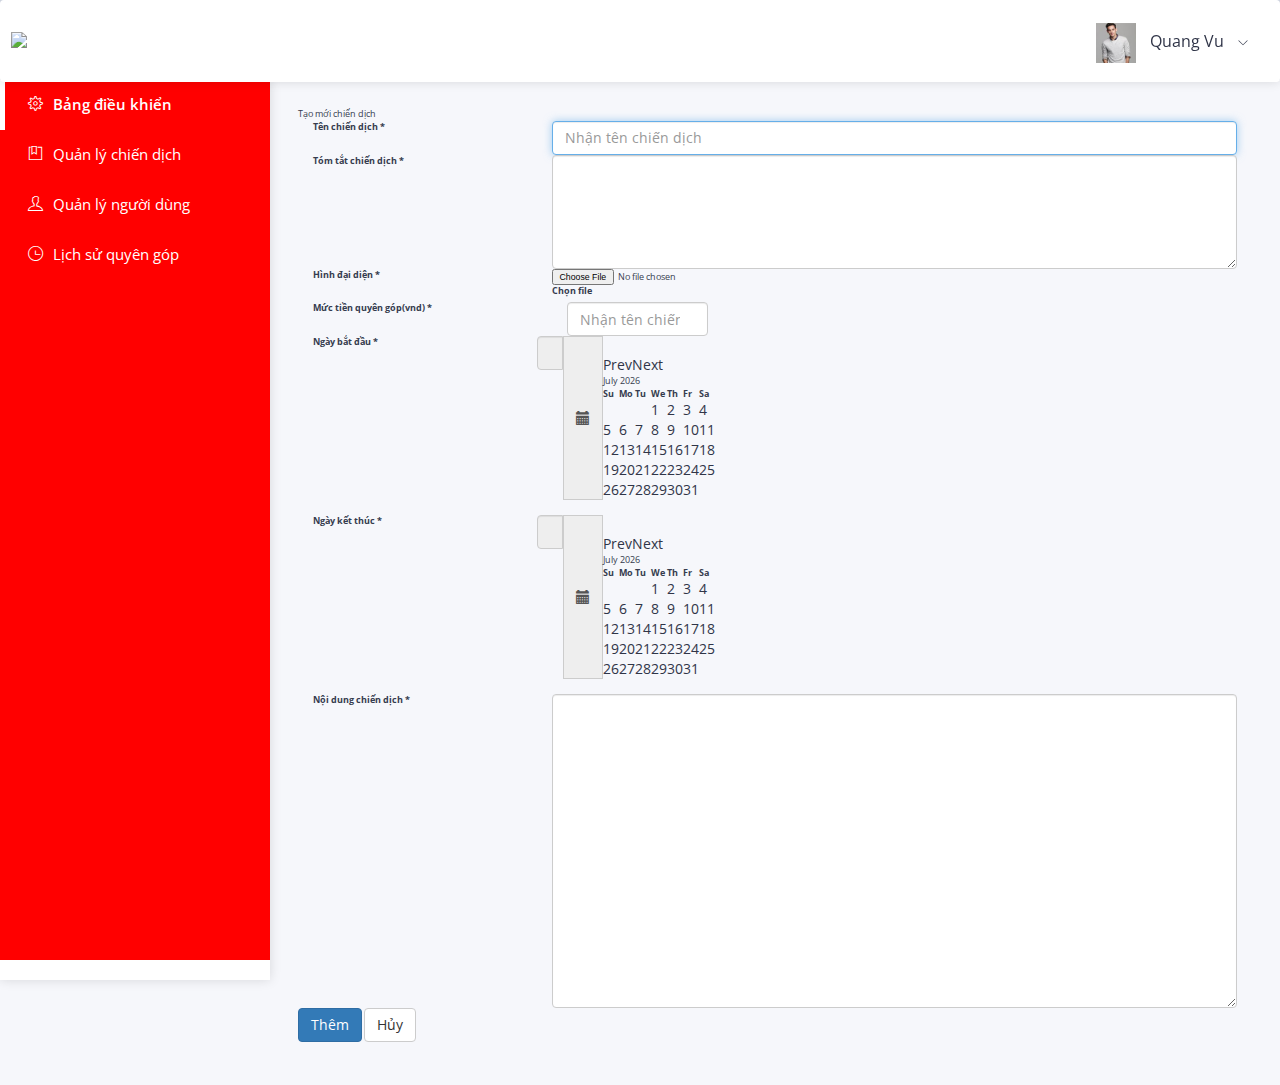
==== them-moi-chien-dich.html @ f1479195 "update style, create file html" ====
<!DOCTYPE html>
<html lang="vn">
<head>
    <title>Dashboard</title>
    <meta charset="UTF-8">
    <meta name="viewport" content="width=device-width, initial-scale=1.0, user-scalable=0, minimal-ui">
    <meta http-equiv="X-UA-Compatible" content="IE=edge">
    <meta name="viewport" content="width=device-width, initial-scale=1.0">
    <meta name="description" content="CodedThemes">
    <meta name="keywords" content=" Admin , Responsive, Landing, Bootstrap, App, Template, Mobile, iOS, Android, apple, creative app">
    <meta name="author" content="CodedThemes">

    <!-- Favicon icon -->
    <link rel="icon" href="assets/images/favicon.ico" type="image/x-icon">
    <!-- Google font-->
    <link href="https://fonts.googleapis.com/css?family=Open+Sans:400,600" rel="stylesheet">
    <!-- bootstrap -->
    <!--<link rel="stylesheet" type="text/css" href="assets/css/bootstrap/bootstrap.min.css">-->
    <!--<link rel="stylesheet" href="https://maxcdn.bootstrapcdn.com/bootstrap/4.5.2/css/bootstrap.min.css">-->
    <link rel="stylesheet" href="https://maxcdn.bootstrapcdn.com/bootstrap/3.3.5/css/bootstrap.min.css">
    <!--datepicker-->
    <link rel="stylesheet prefetch" href="http://cdnjs.cloudflare.com/ajax/libs/bootstrap-datepicker/1.3.0/css/datepicker.css">

    <!-- themify-icons line icon -->
    <link rel="stylesheet" type="text/css" href="assets/icon/themify-icons/themify-icons.css">
    <!-- ico font -->
    <link rel="stylesheet" type="text/css" href="assets/icon/icofont/css/icofont.css">
    <!-- Style.css -->
    <link rel="stylesheet" type="text/css" href="assets/css/style.css">

</head>
<body>
    <div class="mcontainer navbar-wrapper" vertical-effect="pink" vertical-nav-type="expanded">
        <div class="overlay-box"></div>
        <nav class="navbar header-navbar mheader">
            <div class="navbar-wrapper">
                <div class="navbar-logo" logo-theme="logo-theme-1">
                    <a class="mobile-menu" id="mobile-collapse" href="#">
                        <span class="menu-icon"></span>
                        <i class="ti-menu"></i>
                    </a>
                    <a href="#">
                        <img class="img-fluid" src="" alt="logo">
                    </a>
                    <a class="mobile-options">
                        <i class="ti-more"></i>
                    </a>
                </div>
                <div class="navbar-container container-fluid">
                    <ul class="nav-right">
                        <li class="user-profile header-notification complete">
                            <a href="#">
                                <img src="assets/images/avatar-4.jpg" class="img-radius" alt="User-Profile-Image">
                                <span>Quang Vu</span>
                                <i class="ti-angle-down"></i>
                            </a>
                            <ul class="show-notification profile-notification">
                                <li class="complete">
                                    <a href="#">
                                        <i class="ti-user"></i>Thông tin tài khoản                                       
                                    </a>
                                </li>
                                <li>
                                    <a href="#">
                                        <i class="ti-layout-sidebar-left"></i>Đăng xuất
                                    </a>
                                </li>
                            </ul>
                        </li>
                    </ul>
                </div>
            </div>
        </nav>
        <div class="div-main-container">
            <div class="div-wrapper">
                <div class="div-navbar">
                    <div class="inner-navbar main-menu" style="height: calc(100% - 20px);">
                        <div class="mCustomBox" id="mCB">
                            <div id="mCB_container_wrapper" class="mCB_container_wrapper">
                                <div class="mCB_container" style="width: 100%; left: 0px; top: 0px;">
                                    <ul class="mitem left-item">
                                        <li class="active">
                                            <a href="#">
                                                <span class="micon">
                                                    <i class="ti-settings"></i>
                                                    <span class="mtext">Bảng điều khiển</span>
                                                </span>
                                            </a>
                                        </li>
                                        <li>
                                            <a href="#">
                                                <span class="micon">
                                                    <i class="ti-bookmark-alt"></i>
                                                    <span class="mtext">Quản lý chiến dịch</span>
                                                </span>
                                            </a>
                                        </li>
                                        <li>
                                            <a href="#">
                                                <span class="micon">
                                                    <i class="ti-user"></i>
                                                    <span class="mtext">Quản lý người dùng</span>
                                                </span>
                                            </a>
                                        </li>
                                        <li>
                                            <a href="#">
                                                <span class="micon">
                                                    <i class="ti-time"></i>
                                                    <span class="mtext">Lịch sử quyên góp</span>
                                                </span>
                                            </a>
                                        </li>
                                    </ul>
                                </div>
                            </div>
                        </div>
                    </div>
                </div>
                <div class="div-content">
                    <div class="div-inner-content">
                        <div class="main-body">
                            <div class="page-wrapper">
                                <div class="page-body">    
                                    <form class="">
                                        <div>Tạo mới chiến dịch</div>
                                        <div class="form-group">
                                            <label class="col-sm-3 control-label">Tên chiến dịch <span>*</span></label>
                                            <div class="col-sm-9">
                                                <input type="text" placeholder="Nhận tên chiến dịch" class="form-control" autofocus>
                                            </div>
                                        </div>
                                        <div class="form-group">
                                            <label class="col-sm-3 control-label">Tóm tắt chiến dịch <span>*</span></label>
                                            <div class="col-sm-9">
                                                <textarea class="form-control" rows="5" id="comment"></textarea>
                                            </div>
                                        </div>
                                        <div class="form-group">
                                            <label class="col-sm-3 control-label">Hình đại diện <span>*</span></label>
                                            <div class="col-sm-9">
                                                <form>
                                                    <div class="custom-file">
                                                      <input type="file" class="custom-file-input" id="customFile">
                                                      <label class="custom-file-label" for="customFile">Chọn file</label>
                                                    </div>
                                                  </form>
                                            </div>
                                        </div>
                                        <div class="form-group">
                                            <label class="col-sm-3 control-label">Mức tiền quyên góp(vnd) <span>*</span></label>
                                            <div class="col-sm-9">
                                                <div class="col-sm-3">
                                                    <input type="number" placeholder="Nhận tên chiến dịch" class="form-control" autofocus>
                                                </div>
                                            </div>
                                        </div>
                                        <div class="form-group">
                                            <label class="col-sm-3 control-label">Ngày bắt đầu <span>*</span></label>
                                            <div class="col-sm-2 input-group date" id="from-datepicker" data-date-format="dd-mm-yyyy">
                                                <input id="from-date" type="text" class="form-control" placeholder="dd-mm-yyyy" readonly>
                                                <span class="input-group-addon">
                                                    <span class="glyphicon glyphicon-calendar"></span>
                                                </span>
                                            </div>
                                        </div>
                                        <div class="form-group">
                                            <label class="col-sm-3 control-label">Ngày kết thúc <span>*</span></label>
                                            <div class="col-sm-2 input-group date" id="to-datepicker" data-date-format="dd-mm-yyyy">
                                                <input id="to-date" type="text" class="form-control" placeholder="dd-mm-yyyy" readonly>
                                                <span class="input-group-addon">
                                                    <span class="glyphicon glyphicon-calendar"></span>
                                                </span>
                                            </div>
                                        </div>
                                        <div class="form-group">
                                            <label class="col-sm-3 control-label">Nội dung chiến dịch <span>*</span></label>
                                            <div class="col-sm-9">
                                                <textarea class="form-control" rows="15" id="comment"></textarea>
                                            </div>
                                        </div>
                                        <div class="form-group">
                                            <button type="button" class="btn btn-primary">Thêm</button>
                                            <button type="button" class="btn btn-default">Hủy</button>
                                        </div>
                                    </form>
                                </div>
                            </div>
                        </div>
                    </div>
                </div>
            </div>
        </div>
        
    </div>








<script type="text/javascript" src="assets/js/jquery/jquery.min.js"></script>
<script type="text/javascript" src="assets/js/jquery-ui/jquery-ui.min.js"></script>
<script type="text/javascript" src="assets/js/popper.js/popper.min.js"></script>
<script src="https://maxcdn.bootstrapcdn.com/bootstrap/3.3.5/js/bootstrap.min.js"></script>
    <script src="http://cdnjs.cloudflare.com/ajax/libs/bootstrap-datepicker/1.3.0/js/bootstrap-datepicker.js"></script>
<script type="text/javascript" src="assets/js/script.js"></script>
</body>
</html>
---- assets/icon/themify-icons/themify-icons.css ----
@font-face {
	font-family: 'themify';
	src:url('fonts/themify.eot?-fvbane');
	src:url('fonts/themify.eot?#iefix-fvbane') format('embedded-opentype'),
		url('fonts/themify.woff?-fvbane') format('woff'),
		url('fonts/themify.ttf?-fvbane') format('truetype'),
		url('fonts/themify.svg?-fvbane#themify') format('svg');
	font-weight: normal;
	font-style: normal;
}

[class^="ti-"], [class*=" ti-"] {
	font-family: 'themify';
	speak: none;
	font-style: normal;
	font-weight: normal;
	font-variant: normal;
	text-transform: none;
	line-height: 1;

	/* Better Font Rendering =========== */
	-webkit-font-smoothing: antialiased;
	-moz-osx-font-smoothing: grayscale;
}

.ti-wand:before {
	content: "\e600";
}
.ti-volume:before {
	content: "\e601";
}
.ti-user:before {
	content: "\e602";
}
.ti-unlock:before {
	content: "\e603";
}
.ti-unlink:before {
	content: "\e604";
}
.ti-trash:before {
	content: "\e605";
}
.ti-thought:before {
	content: "\e606";
}
.ti-target:before {
	content: "\e607";
}
.ti-tag:before {
	content: "\e608";
}
.ti-tablet:before {
	content: "\e609";
}
.ti-star:before {
	content: "\e60a";
}
.ti-spray:before {
	content: "\e60b";
}
.ti-signal:before {
	content: "\e60c";
}
.ti-shopping-cart:before {
	content: "\e60d";
}
.ti-shopping-cart-full:before {
	content: "\e60e";
}
.ti-settings:before {
	content: "\e60f";
}
.ti-search:before {
	content: "\e610";
}
.ti-zoom-in:before {
	content: "\e611";
}
.ti-zoom-out:before {
	content: "\e612";
}
.ti-cut:before {
	content: "\e613";
}
.ti-ruler:before {
	content: "\e614";
}
.ti-ruler-pencil:before {
	content: "\e615";
}
.ti-ruler-alt:before {
	content: "\e616";
}
.ti-bookmark:before {
	content: "\e617";
}
.ti-bookmark-alt:before {
	content: "\e618";
}
.ti-reload:before {
	content: "\e619";
}
.ti-plus:before {
	content: "\e61a";
}
.ti-pin:before {
	content: "\e61b";
}
.ti-pencil:before {
	content: "\e61c";
}
.ti-pencil-alt:before {
	content: "\e61d";
}
.ti-paint-roller:before {
	content: "\e61e";
}
.ti-paint-bucket:before {
	content: "\e61f";
}
.ti-na:before {
	content: "\e620";
}
.ti-mobile:before {
	content: "\e621";
}
.ti-minus:before {
	content: "\e622";
}
.ti-medall:before {
	content: "\e623";
}
.ti-medall-alt:before {
	content: "\e624";
}
.ti-marker:before {
	content: "\e625";
}
.ti-marker-alt:before {
	content: "\e626";
}
.ti-arrow-up:before {
	content: "\e627";
}
.ti-arrow-right:before {
	content: "\e628";
}
.ti-arrow-left:before {
	content: "\e629";
}
.ti-arrow-down:before {
	content: "\e62a";
}
.ti-lock:before {
	content: "\e62b";
}
.ti-location-arrow:before {
	content: "\e62c";
}
.ti-link:before {
	content: "\e62d";
}
.ti-layout:before {
	content: "\e62e";
}
.ti-layers:before {
	content: "\e62f";
}
.ti-layers-alt:before {
	content: "\e630";
}
.ti-key:before {
	content: "\e631";
}
.ti-import:before {
	content: "\e632";
}
.ti-image:before {
	content: "\e633";
}
.ti-heart:before {
	content: "\e634";
}
.ti-heart-broken:before {
	content: "\e635";
}
.ti-hand-stop:before {
	content: "\e636";
}
.ti-hand-open:before {
	content: "\e637";
}
.ti-hand-drag:before {
	content: "\e638";
}
.ti-folder:before {
	content: "\e639";
}
.ti-flag:before {
	content: "\e63a";
}
.ti-flag-alt:before {
	content: "\e63b";
}
.ti-flag-alt-2:before {
	content: "\e63c";
}
.ti-eye:before {
	content: "\e63d";
}
.ti-export:before {
	content: "\e63e";
}
.ti-exchange-vertical:before {
	content: "\e63f";
}
.ti-desktop:before {
	content: "\e640";
}
.ti-cup:before {
	content: "\e641";
}
.ti-crown:before {
	content: "\e642";
}
.ti-comments:before {
	content: "\e643";
}
.ti-comment:before {
	content: "\e644";
}
.ti-comment-alt:before {
	content: "\e645";
}
.ti-close:before {
	content: "\e646";
}
.ti-clip:before {
	content: "\e647";
}
.ti-angle-up:before {
	content: "\e648";
}
.ti-angle-right:before {
	content: "\e649";
}
.ti-angle-left:before {
	content: "\e64a";
}
.ti-angle-down:before {
	content: "\e64b";
}
.ti-check:before {
	content: "\e64c";
}
.ti-check-box:before {
	content: "\e64d";
}
.ti-camera:before {
	content: "\e64e";
}
.ti-announcement:before {
	content: "\e64f";
}
.ti-brush:before {
	content: "\e650";
}
.ti-briefcase:before {
	content: "\e651";
}
.ti-bolt:before {
	content: "\e652";
}
.ti-bolt-alt:before {
	content: "\e653";
}
.ti-blackboard:before {
	content: "\e654";
}
.ti-bag:before {
	content: "\e655";
}
.ti-move:before {
	content: "\e656";
}
.ti-arrows-vertical:before {
	content: "\e657";
}
.ti-arrows-horizontal:before {
	content: "\e658";
}
.ti-fullscreen:before {
	content: "\e659";
}
.ti-arrow-top-right:before {
	content: "\e65a";
}
.ti-arrow-top-left:before {
	content: "\e65b";
}
.ti-arrow-circle-up:before {
	content: "\e65c";
}
.ti-arrow-circle-right:before {
	content: "\e65d";
}
.ti-arrow-circle-left:before {
	content: "\e65e";
}
.ti-arrow-circle-down:before {
	content: "\e65f";
}
.ti-angle-double-up:before {
	content: "\e660";
}
.ti-angle-double-right:before {
	content: "\e661";
}
.ti-angle-double-left:before {
	content: "\e662";
}
.ti-angle-double-down:before {
	content: "\e663";
}
.ti-zip:before {
	content: "\e664";
}
.ti-world:before {
	content: "\e665";
}
.ti-wheelchair:before {
	content: "\e666";
}
.ti-view-list:before {
	content: "\e667";
}
.ti-view-list-alt:before {
	content: "\e668";
}
.ti-view-grid:before {
	content: "\e669";
}
.ti-uppercase:before {
	content: "\e66a";
}
.ti-upload:before {
	content: "\e66b";
}
.ti-underline:before {
	content: "\e66c";
}
.ti-truck:before {
	content: "\e66d";
}
.ti-timer:before {
	content: "\e66e";
}
.ti-ticket:before {
	content: "\e66f";
}
.ti-thumb-up:before {
	content: "\e670";
}
.ti-thumb-down:before {
	content: "\e671";
}
.ti-text:before {
	content: "\e672";
}
.ti-stats-up:before {
	content: "\e673";
}
.ti-stats-down:before {
	content: "\e674";
}
.ti-split-v:before {
	content: "\e675";
}
.ti-split-h:before {
	content: "\e676";
}
.ti-smallcap:before {
	content: "\e677";
}
.ti-shine:before {
	content: "\e678";
}
.ti-shift-right:before {
	content: "\e679";
}
.ti-shift-left:before {
	content: "\e67a";
}
.ti-shield:before {
	content: "\e67b";
}
.ti-notepad:before {
	content: "\e67c";
}
.ti-server:before {
	content: "\e67d";
}
.ti-quote-right:before {
	content: "\e67e";
}
.ti-quote-left:before {
	content: "\e67f";
}
.ti-pulse:before {
	content: "\e680";
}
.ti-printer:before {
	content: "\e681";
}
.ti-power-off:before {
	content: "\e682";
}
.ti-plug:before {
	content: "\e683";
}
.ti-pie-chart:before {
	content: "\e684";
}
.ti-paragraph:before {
	content: "\e685";
}
.ti-panel:before {
	content: "\e686";
}
.ti-package:before {
	content: "\e687";
}
.ti-music:before {
	content: "\e688";
}
.ti-music-alt:before {
	content: "\e689";
}
.ti-mouse:before {
	content: "\e68a";
}
.ti-mouse-alt:before {
	content: "\e68b";
}
.ti-money:before {
	content: "\e68c";
}
.ti-microphone:before {
	content: "\e68d";
}
.ti-menu:before {
	content: "\e68e";
}
.ti-menu-alt:before {
	content: "\e68f";
}
.ti-map:before {
	content: "\e690";
}
.ti-map-alt:before {
	content: "\e691";
}
.ti-loop:before {
	content: "\e692";
}
.ti-location-pin:before {
	content: "\e693";
}
.ti-list:before {
	content: "\e694";
}
.ti-light-bulb:before {
	content: "\e695";
}
.ti-Italic:before {
	content: "\e696";
}
.ti-info:before {
	content: "\e697";
}
.ti-infinite:before {
	content: "\e698";
}
.ti-id-badge:before {
	content: "\e699";
}
.ti-hummer:before {
	content: "\e69a";
}
.ti-home:before {
	content: "\e69b";
}
.ti-help:before {
	content: "\e69c";
}
.ti-headphone:before {
	content: "\e69d";
}
.ti-harddrives:before {
	content: "\e69e";
}
.ti-harddrive:before {
	content: "\e69f";
}
.ti-gift:before {
	content: "\e6a0";
}
.ti-game:before {
	content: "\e6a1";
}
.ti-filter:before {
	content: "\e6a2";
}
.ti-files:before {
	content: "\e6a3";
}
.ti-file:before {
	content: "\e6a4";
}
.ti-eraser:before {
	content: "\e6a5";
}
.ti-envelope:before {
	content: "\e6a6";
}
.ti-download:before {
	content: "\e6a7";
}
.ti-direction:before {
	content: "\e6a8";
}
.ti-direction-alt:before {
	content: "\e6a9";
}
.ti-dashboard:before {
	content: "\e6aa";
}
.ti-control-stop:before {
	content: "\e6ab";
}
.ti-control-shuffle:before {
	content: "\e6ac";
}
.ti-control-play:before {
	content: "\e6ad";
}
.ti-control-pause:before {
	content: "\e6ae";
}
.ti-control-forward:before {
	content: "\e6af";
}
.ti-control-backward:before {
	content: "\e6b0";
}
.ti-cloud:before {
	content: "\e6b1";
}
.ti-cloud-up:before {
	content: "\e6b2";
}
.ti-cloud-down:before {
	content: "\e6b3";
}
.ti-clipboard:before {
	content: "\e6b4";
}
.ti-car:before {
	content: "\e6b5";
}
.ti-calendar:before {
	content: "\e6b6";
}
.ti-book:before {
	content: "\e6b7";
}
.ti-bell:before {
	content: "\e6b8";
}
.ti-basketball:before {
	content: "\e6b9";
}
.ti-bar-chart:before {
	content: "\e6ba";
}
.ti-bar-chart-alt:before {
	content: "\e6bb";
}
.ti-back-right:before {
	content: "\e6bc";
}
.ti-back-left:before {
	content: "\e6bd";
}
.ti-arrows-corner:before {
	content: "\e6be";
}
.ti-archive:before {
	content: "\e6bf";
}
.ti-anchor:before {
	content: "\e6c0";
}
.ti-align-right:before {
	content: "\e6c1";
}
.ti-align-left:before {
	content: "\e6c2";
}
.ti-align-justify:before {
	content: "\e6c3";
}
.ti-align-center:before {
	content: "\e6c4";
}
.ti-alert:before {
	content: "\e6c5";
}
.ti-alarm-clock:before {
	content: "\e6c6";
}
.ti-agenda:before {
	content: "\e6c7";
}
.ti-write:before {
	content: "\e6c8";
}
.ti-window:before {
	content: "\e6c9";
}
.ti-widgetized:before {
	content: "\e6ca";
}
.ti-widget:before {
	content: "\e6cb";
}
.ti-widget-alt:before {
	content: "\e6cc";
}
.ti-wallet:before {
	content: "\e6cd";
}
.ti-video-clapper:before {
	content: "\e6ce";
}
.ti-video-camera:before {
	content: "\e6cf";
}
.ti-vector:before {
	content: "\e6d0";
}
.ti-themify-logo:before {
	content: "\e6d1";
}
.ti-themify-favicon:before {
	content: "\e6d2";
}
.ti-themify-favicon-alt:before {
	content: "\e6d3";
}
.ti-support:before {
	content: "\e6d4";
}
.ti-stamp:before {
	content: "\e6d5";
}
.ti-split-v-alt:before {
	content: "\e6d6";
}
.ti-slice:before {
	content: "\e6d7";
}
.ti-shortcode:before {
	content: "\e6d8";
}
.ti-shift-right-alt:before {
	content: "\e6d9";
}
.ti-shift-left-alt:before {
	content: "\e6da";
}
.ti-ruler-alt-2:before {
	content: "\e6db";
}
.ti-receipt:before {
	content: "\e6dc";
}
.ti-pin2:before {
	content: "\e6dd";
}
.ti-pin-alt:before {
	content: "\e6de";
}
.ti-pencil-alt2:before {
	content: "\e6df";
}
.ti-palette:before {
	content: "\e6e0";
}
.ti-more:before {
	content: "\e6e1";
}
.ti-more-alt:before {
	content: "\e6e2";
}
.ti-microphone-alt:before {
	content: "\e6e3";
}
.ti-magnet:before {
	content: "\e6e4";
}
.ti-line-double:before {
	content: "\e6e5";
}
.ti-line-dotted:before {
	content: "\e6e6";
}
.ti-line-dashed:before {
	content: "\e6e7";
}
.ti-layout-width-full:before {
	content: "\e6e8";
}
.ti-layout-width-default:before {
	content: "\e6e9";
}
.ti-layout-width-default-alt:before {
	content: "\e6ea";
}
.ti-layout-tab:before {
	content: "\e6eb";
}
.ti-layout-tab-window:before {
	content: "\e6ec";
}
.ti-layout-tab-v:before {
	content: "\e6ed";
}
.ti-layout-tab-min:before {
	content: "\e6ee";
}
.ti-layout-slider:before {
	content: "\e6ef";
}
.ti-layout-slider-alt:before {
	content: "\e6f0";
}
.ti-layout-sidebar-right:before {
	content: "\e6f1";
}
.ti-layout-sidebar-none:before {
	content: "\e6f2";
}
.ti-layout-sidebar-left:before {
	content: "\e6f3";
}
.ti-layout-placeholder:before {
	content: "\e6f4";
}
.ti-layout-menu:before {
	content: "\e6f5";
}
.ti-layout-menu-v:before {
	content: "\e6f6";
}
.ti-layout-menu-separated:before {
	content: "\e6f7";
}
.ti-layout-menu-full:before {
	content: "\e6f8";
}
.ti-layout-media-right-alt:before {
	content: "\e6f9";
}
.ti-layout-media-right:before {
	content: "\e6fa";
}
.ti-layout-media-overlay:before {
	content: "\e6fb";
}
.ti-layout-media-overlay-alt:before {
	content: "\e6fc";
}
.ti-layout-media-overlay-alt-2:before {
	content: "\e6fd";
}
.ti-layout-media-left-alt:before {
	content: "\e6fe";
}
.ti-layout-media-left:before {
	content: "\e6ff";
}
.ti-layout-media-center-alt:before {
	content: "\e700";
}
.ti-layout-media-center:before {
	content: "\e701";
}
.ti-layout-list-thumb:before {
	content: "\e702";
}
.ti-layout-list-thumb-alt:before {
	content: "\e703";
}
.ti-layout-list-post:before {
	content: "\e704";
}
.ti-layout-list-large-image:before {
	content: "\e705";
}
.ti-layout-line-solid:before {
	content: "\e706";
}
.ti-layout-grid4:before {
	content: "\e707";
}
.ti-layout-grid3:before {
	content: "\e708";
}
.ti-layout-grid2:before {
	content: "\e709";
}
.ti-layout-grid2-thumb:before {
	content: "\e70a";
}
.ti-layout-cta-right:before {
	content: "\e70b";
}
.ti-layout-cta-left:before {
	content: "\e70c";
}
.ti-layout-cta-center:before {
	content: "\e70d";
}
.ti-layout-cta-btn-right:before {
	content: "\e70e";
}
.ti-layout-cta-btn-left:before {
	content: "\e70f";
}
.ti-layout-column4:before {
	content: "\e710";
}
.ti-layout-column3:before {
	content: "\e711";
}
.ti-layout-column2:before {
	content: "\e712";
}
.ti-layout-accordion-separated:before {
	content: "\e713";
}
.ti-layout-accordion-merged:before {
	content: "\e714";
}
.ti-layout-accordion-list:before {
	content: "\e715";
}
.ti-ink-pen:before {
	content: "\e716";
}
.ti-info-alt:before {
	content: "\e717";
}
.ti-help-alt:before {
	content: "\e718";
}
.ti-headphone-alt:before {
	content: "\e719";
}
.ti-hand-point-up:before {
	content: "\e71a";
}
.ti-hand-point-right:before {
	content: "\e71b";
}
.ti-hand-point-left:before {
	content: "\e71c";
}
.ti-hand-point-down:before {
	content: "\e71d";
}
.ti-gallery:before {
	content: "\e71e";
}
.ti-face-smile:before {
	content: "\e71f";
}
.ti-face-sad:before {
	content: "\e720";
}
.ti-credit-card:before {
	content: "\e721";
}
.ti-control-skip-forward:before {
	content: "\e722";
}
.ti-control-skip-backward:before {
	content: "\e723";
}
.ti-control-record:before {
	content: "\e724";
}
.ti-control-eject:before {
	content: "\e725";
}
.ti-comments-smiley:before {
	content: "\e726";
}
.ti-brush-alt:before {
	content: "\e727";
}
.ti-youtube:before {
	content: "\e728";
}
.ti-vimeo:before {
	content: "\e729";
}
.ti-twitter:before {
	content: "\e72a";
}
.ti-time:before {
	content: "\e72b";
}
.ti-tumblr:before {
	content: "\e72c";
}
.ti-skype:before {
	content: "\e72d";
}
.ti-share:before {
	content: "\e72e";
}
.ti-share-alt:before {
	content: "\e72f";
}
.ti-rocket:before {
	content: "\e730";
}
.ti-pinterest:before {
	content: "\e731";
}
.ti-new-window:before {
	content: "\e732";
}
.ti-microsoft:before {
	content: "\e733";
}
.ti-list-ol:before {
	content: "\e734";
}
.ti-linkedin:before {
	content: "\e735";
}
.ti-layout-sidebar-2:before {
	content: "\e736";
}
.ti-layout-grid4-alt:before {
	content: "\e737";
}
.ti-layout-grid3-alt:before {
	content: "\e738";
}
.ti-layout-grid2-alt:before {
	content: "\e739";
}
.ti-layout-column4-alt:before {
	content: "\e73a";
}
.ti-layout-column3-alt:before {
	content: "\e73b";
}
.ti-layout-column2-alt:before {
	content: "\e73c";
}
.ti-instagram:before {
	content: "\e73d";
}
.ti-google:before {
	content: "\e73e";
}
.ti-github:before {
	content: "\e73f";
}
.ti-flickr:before {
	content: "\e740";
}
.ti-facebook:before {
	content: "\e741";
}
.ti-dropbox:before {
	content: "\e742";
}
.ti-dribbble:before {
	content: "\e743";
}
.ti-apple:before {
	content: "\e744";
}
.ti-android:before {
	content: "\e745";
}
.ti-save:before {
	content: "\e746";
}
.ti-save-alt:before {
	content: "\e747";
}
.ti-yahoo:before {
	content: "\e748";
}
.ti-wordpress:before {
	content: "\e749";
}
.ti-vimeo-alt:before {
	content: "\e74a";
}
.ti-twitter-alt:before {
	content: "\e74b";
}
.ti-tumblr-alt:before {
	content: "\e74c";
}
.ti-trello:before {
	content: "\e74d";
}
.ti-stack-overflow:before {
	content: "\e74e";
}
.ti-soundcloud:before {
	content: "\e74f";
}
.ti-sharethis:before {
	content: "\e750";
}
.ti-sharethis-alt:before {
	content: "\e751";
}
.ti-reddit:before {
	content: "\e752";
}
.ti-pinterest-alt:before {
	content: "\e753";
}
.ti-microsoft-alt:before {
	content: "\e754";
}
.ti-linux:before {
	content: "\e755";
}
.ti-jsfiddle:before {
	content: "\e756";
}
.ti-joomla:before {
	content: "\e757";
}
.ti-html5:before {
	content: "\e758";
}
.ti-flickr-alt:before {
	content: "\e759";
}
.ti-email:before {
	content: "\e75a";
}
.ti-drupal:before {
	content: "\e75b";
}
.ti-dropbox-alt:before {
	content: "\e75c";
}
.ti-css3:before {
	content: "\e75d";
}
.ti-rss:before {
	content: "\e75e";
}
.ti-rss-alt:before {
	content: "\e75f";
}
---- assets/css/style.css ----
/**  =====================
      Custom css start
==========================  **/
body {
    background-color: #f3f3f3;
    font-size: 0.875em;
    overflow-x: hidden;
    color: #353c4e;
    font-family: "Open Sans", sans-serif; }
  
ul {
    padding-left: 0;
    list-style-type: none;
    margin-bottom: 0; }
  
*:focus {
    outline: none; }
  
a {
    font-size: 14px;
    color: #303548; }
    a:focus, a:hover {
      text-decoration: none;
      color: #4680ff; }
  
h6 {
    font-size: 14px; }
  
p {
    font-size: 13px; }
    @media only screen and (min-width: 1400px) {
    p {
        font-size: 14px; } }
  
.media-left {
    padding-right: 20px; }

/**====== Custom css end ======**/

/**====== Container ===========**/
.mcontainer{
    width: 100%;
    margin: 0 auto;
    overflow: hidden;
    position: relative;
    background: #d5dae6;
}

.mcontainer[vertical-nav-type="expanded"][vertical-effect="overlay"] .overlay-box{
    visibility: visible;
    z-index: 1026;
    opacity: 0.3;
    transition: opacity 0.3s linear 0s;
    -webkit-transition: opacity 0.3s linear;
    -ms-transition: opacity 0.3s linear;
    -moz-transition: opacity 0.3s linear;
    -o-transition: opacity 0.3s linear;
    overflow: hidden;
}
/*
.mcontainer[vertical-effect="pink"][device-type="desktop"] .div-navbar,
.mcontainer[vertical-effect="overlay"][device-type="tablet"] .div-navbar, 
.mcontainer[vertical-effect="overlay"][device-type="phone"] .div-navbar{
    display: block;
}
*/
/**====== Container css end =======**/
/**====== Navbar start ============**/
.mheader{
    position: fixed;
    z-index: 1028;
    background: #fff;
    width: 100%;
    box-shadow: 0 0 11px rgb(0 0 0 / 13%);
    display: block;
}

.mheader .navbar-logo[logo-theme="logo-theme-1"] {
    /*background-color: #303549;*/
}

.header-navbar .navbar-wrapper .navbar-logo {
    position: relative;
    display: flex;
    align-items: center;
    float: left;
    height: 80px;
    text-align: center;
    text-transform: uppercase;
    width: 270px;
    padding: 10px;
}

.mheader .navbar-logo a {
    color: #fff;
}

.header-navbar{
    min-height: 80px;
    padding: 0;
}

.header-navbar .navbar-wrapper .navbar-logo .mobile-menu {
    position: absolute;
    right: 22px;
    border: 1px solid #fff;
    border-radius: 50%;
    padding: 5px 9px;
    top: 24px;
    display: none;
}

.header-navbar .navbar-wrapper .navbar-container .nav-right {
    float: right;
    margin-bottom: 0;
}

.header-navbar .navbar-wrapper .navbar-container .nav-right li {
    float: left;
    line-height: 5;
    padding: 0 10px;
    position: relative;
}

.header-navbar .navbar-wrapper .navbar-logo .mobile-options{
    display: none;
}

.header-navbar .navbar-wrapper .navbar-container .header-notification{
    perspective: 1000px;
    z-index: 99;
}

.header-navbar .navbar-wrapper .navbar-container .nav-right li > a {
    font-size: 16px;
}

.header-navbar .navbar-wrapper .navbar-container .nav-right a {
    padding: 0 0.6rem;
}

.header-navbar .navbar-wrapper .navbar-container .nav-right .user-profile img {
    margin-right: 10px;
    width: 40px;
}

.header-navbar .navbar-wrapper .navbar-container .nav-right .user-profile i {
    font-size: 10px;
    margin-left: 10px;
}

.header-navbar .navbar-wrapper .navbar-container .header-notification .show-notification, 
.header-navbar .navbar-wrapper .navbar-container .header-notification .profile-notification{
    -webkit-transform: translateY(30px);
    background: #fff;
    box-shadow: 0 0 1px 2px rgb(0 0 0 / 3%), 0 -2px 1px -2px rgb(0 0 0 / 2%), 0 0 0 -1px rgb(0 0 0 / 3%);
    opacity: 0;
    position: absolute;
    right: 0;
    transform: translateY(30px);
    transition: all linear 0.3s;
    visibility: hidden;
    width: 24rem;
}

.header-navbar .navbar-wrapper .navbar-container .header-notification:hover .show-notification,  
.header-navbar .navbar-wrapper .navbar-container .header-notification:hover .profile-notification {
    -webkit-transform: translateY(0px);
    opacity: 1;
    transform: translateY(0px);
    visibility: visible; 
}

.header-navbar .navbar-wrapper .navbar-container .header-notification .profile-notification{
    width: 17em;
}

.header-navbar .navbar-wrapper .navbar-container .header-notification .profile-notification li{
    border-top: none;
    padding: 0.7em 20px;
}

.header-navbar .navbar-wrapper .navbar-container .header-notification .profile-notification li:first-child {
    padding: 0.7em 20px;
}

.header-navbar .navbar-wrapper .navbar-container .header-notification .show-notification li, 
.header-navbar .navbar-wrapper .navbar-container .header-notification .profile-notification li{
    border-top: 1px solid #4680ff, #FFB64D, #e0e0e0, #FC6180, #93BE52, #303548, #62d1f3;
    line-height: initial;
    padding: 1em 20px;
    width: 100%;
    transition: all 0.3s ease-in-out;
}

.header-navbar .navbar-wrapper .navbar-container .header-notification .profile-notification a{
    font-size: 15px;
    padding-left: 0px;
}

.header-navbar .navbar-wrapper .navbar-container .header-notification .profile-notification i{
    font-size: 15px;
    margin-left: 0px;
    padding-right: 10px;
}

.header-navbar .navbar-wrapper .navbar-container .header-notification .show-notification li:hover, 
.header-navbar .navbar-wrapper .navbar-container .header-notification .profile-notification li:hover{
    background-color: #f1f1f1; 
}

/**====== Navbar css end ==========**/
/**====== Main container start ====**/
.div-main-container {
    position: relative;
    margin: 0 auto;
    display: block;
    background: #F6F7FB;
    min-height: calc(100vh - 80px);
    margin-top: 80px;
}

.div-wrapper{
    position: relative;
    margin: 0 auto;
}

.div-navbar{
    width: 270px;
    display: block;
    float: left;
    position: fixed;
    background: #fff;
    box-shadow: 0 0 11px rgb(0 0 0 / 13%);
    z-index: 1027;
    height: 100%;
}

.main-menu{
    float: left;
    width: 270px;
    z-index: 99;
    background: red;
}

.inner-navbar{
    display: block;
    position: relative;
}

.mCB_container_wrapper{
    position: absolute;
    height: auto;
    width: auto;
    overflow: hidden;
    top: 0;
    left: 0;
    right: 0;
    bottom: 0;
    margin-right: 30px;
    margin-bottom: 30px;
}

.div-navbar .mitem {
    display: block;
    list-style: none;
    margin: 0;
    padding: 0;
    position: relative;
}

.div-navbar .mitem > li {
    display: block;
    list-style: outside none none;
    margin: 0;
    padding: 0;
    position: relative;
}

.div-navbar .mitem li > a{
    border: none;
}

.div-navbar .mitem > li.active > a{
    color: #fff;
    font-weight: 600;
}

.div-navbar .mitem > li.active > a:before{
    border-left-color: #fff;
    border-left-style: solid;
    border-left-width: 5px;
    content: " ";
    height: 100%;
    left: 0;
    position: absolute;
    top: 0;
}

.div-navbar .mitem > li > a{
    color: #000 imt !important;
    text-align: left;
    padding: 10px 20px;
    display: block;
    font-size: 14px;
    text-decoration: none;
    position: relative;
    transition: all 0.3s ease-in-out;
}

.div-navbar .mitem > li > a > .micon{
    font-size: 15px;
    padding: 4px;
    margin-right: 10px;
    color: #fff;
    border-radius: 4px;
    width: 30px;
    display: inline-block;
    height: 30px;
    text-align: center;
}

.div-navbar .mitem > li > a .mtext{
    opacity: 1;
    visibility: visible;
    position: absolute;
    padding-left: 10px;
}

    /**======= Content css ============**/
    .div-content{
        margin-left: 270px;
        float: unset;
        right: 0;
        position: relative;
        display: block;
    }

    .div-inner-content{
        padding: 10px;
    }

    .main-body .page-wrapper{
        padding: 1.8rem;
        transition: all ease-in 0.3s;
    }

    .card {
        border-radius: 5px;
        box-shadow: 0 1px 11px 0 rgb(0 0 0 / 12%);
        border: none;
        margin-bottom: 30px;
    }

    .widget-card-1 {
        margin-top: 40px;
        text-align: right;
    }

    .card .card-block-small {
        padding: 15px 20px;
    }

    .widget-card-1 .card-icon {
        width: 60px;
        height: 60px;
        position: absolute;
        top: -15px;
        font-size: 35px;
        border-radius: 8px;
        display: flex;
        color: #fff;
        align-items: center;
        justify-content: center;
        transition: all 0.3s ease-in-out;
    }

    .widget-card-1:hover .card-icon {
        top: -25px;
    }

    .text-muted{
        color: #919aa3;
    }

    .bg-c-blue {
        background-color: #4680ff;
    }

    .bg-c-pink{
        background-color: #FC6180;
    }

    .bg-c-green{
        background-color: #93BE52;
    }

    .bg-c-yellow{
        background-color: #FFB64D;
    }

    .text-c-blue{
        color: #4680ff;
    }

    .text-c-pink{
        color: #fc6180;
    }

    .text-c-green{
        color: #93BE52;
    }

    .text-c-yellow{
        color:#FFB64D;
    }

    .f-left{
        float: left;
    }

    .f-w-600{
        font-weight: 600;
    }

    .m-t-10{
        margin-top: 10px;
    }

    /**======= Content end ============**/

/**====== Main container end ======**/

/**====== Overlay box css =========**/
.overlay-box{
    background: #000 none repeat scroll 0 0;
    bottom: 0;
    height: 100%;
    position: fixed;
    top: 0;
    width: 100%;
    z-index: -1;
    opacity: 0;
    visibility: hidden;
    transition: opacity 0.3s linear;
    -webkit-transition: opacity 0.3s linear;
    -ms-transition: opacity 0.3s linear;
    -moz-transition: opacity 0.3s linear;
    -o-transition: opacity 0.3s linear;
    overflow: hidden;
}



/**====== Overlay box end =========**/

/**===========quan-ly-chien-dich=========**/
.main-body .page-wrapper-manager{
    padding: 0;
}

    /**===========form action=========**/
    .table-wrapper .table-title .form-saction{
        margin-top: 20px;
    }

    .table-wrapper .table-title .form-saction .label-saction{
        margin-right: 20px;
    }

    .table-wrapper .table-title .form-select-item{
        margin-top: 10px;
        margin-bottom: 20px;
    }

    .table-wrapper .table-title .label-select-item{
        margin-right: 35px;
    }

    .table-wrapper .checkbox-del{
        display: flex;
    }

    .table-wrapper .checkbox-del .checkbox-del-group{
        margin-top: 5px;
        margin-left: -5px;
        margin-right: 5px;
    }

    .table-wrapper .checkbox-del .btn-del{
        padding: 0;
    }

    .table-wrapper .table .td-action{
        text-align: center;
    }

    .table-wrapper table.table td a{
        font-size: 16px;
        padding-right: 10px;
    }

    .table-wrapper .table .td-action .edit{
        color: #FFC107;
    }

    .table-wrapper .table .td-action .delete{
        color: #E34724;
    }
    /**===========form action end=====**/
    /**===========form search================**/
    .has-search{
        margin-top: 10px;
    }

    .has-search .form-control-feedback {
        right: initial;
        position: absolute;
        left: 25px;
        top: 22px;
        color: #ccc;
    }

    .has-search .form-control {
        padding-right: 12px;
        padding-left: 34px;
        border-radius: 1.25em;
        font-size: 0.95rem;
    }

    /**==========form seardch end=======**/
    /**==========bottom table ==========**/
    .hint-text{
        float: left;
    }

        /*======box pagination ====*/
        div.box-pagination{
            float: right;
            width: 200px;
            text-align: center;
            margin-left: auto;
            margin-right: auto;
        }
        /* set style a element*/
        div.box-pagination div.pagination a{
            float: left;
            padding:  4px 10px;
            text-decoration: none;
        }

        div.box-pagination div.pagination a i{
            font-size: 11px;
        } 

        /* class active */
        .iactive{
            background-color: #0397d6;
            color: #fff;
            border-radius: 50%;
        }

        div.box-pagination div.pagination a:hover:not(.iactive){
            background-color: #ddd;
            border-radius: 50%;
        }
    /**==========bottom table end=======**/

    #datepicker{
        width:180px; 
        margin: 0 20px 20px 20px;
    }
    #datepicker > span:hover{
        cursor: pointer;
    }

.label{
    display: inline;
    padding: 0.2em 0.6em 0.3em;
    font-size: 75%;
    font-weight: 700;
    line-height: 1;
    color: #fff;
    text-align: center;
    white-space: nowrap;
    vertical-align: baseline;
    border-radius: 0.25em;
}

.label-warning{
    background-color: #f0ad4e;
}

.label-success {
    background-color: #5cb85c;
}

.label-danger {
    background-color: #d9534f;
}

.label-info {
    background-color: #5bc0de;
}

.label-primary {
    background-color: #337ab7;
}

.showActive{
    display: block;
}

.hiddenActive{
    display: none;
}

@media only screen and (max-width: 1199px){
    .widget-card-1 {
        margin-top: 10px;
    }
    
}

@media only screen and (max-width: 993px){
    .header-navbar .navbar, .navbar .navbar-logo {
        width: 100% !important;
    }

    .div-navbar{
        display: block;
    }

    .overlay-box{
        visibility: hidden;
    }
}

@media only screen and (max-width: 992px){
    .header-navbar{
        position: fixed !important;
        z-index: 1209;
    }
    
    .header-navbar .navbar-wrapper .navbar-logo{
        justify-content: center;
    }

    .header-navbar .navbar-wrapper .navbar-logo .mobile-menu{
        display: block;
        position: absolute;
        left: 20px;
        top: 23px;
        right: auto;
    }

    .div-navbar{
        display: none;
    }

    .header-navbar .navbar-wrapper .navbar-logo .mobile-options {
        display: block;
        position: absolute;
        right: 30px;
    }

    .header-navbar .navbar-wrapper .navbar-logo a img{
        display: inline-block !important;
    }

    .header-navbar .navbar-wrapper .navbar-container .nav-right {
        display: none;
    }

    .div-main-container {
        margin-top: 80px !important;
    }

    .div-content{
        margin-left: 0;
    }
}

@media only screen and (max-width: 768px){
    /*
    .header-navbar .navbar-wrapper .navbar-logo {
        display: inherit;
    }
    */
}
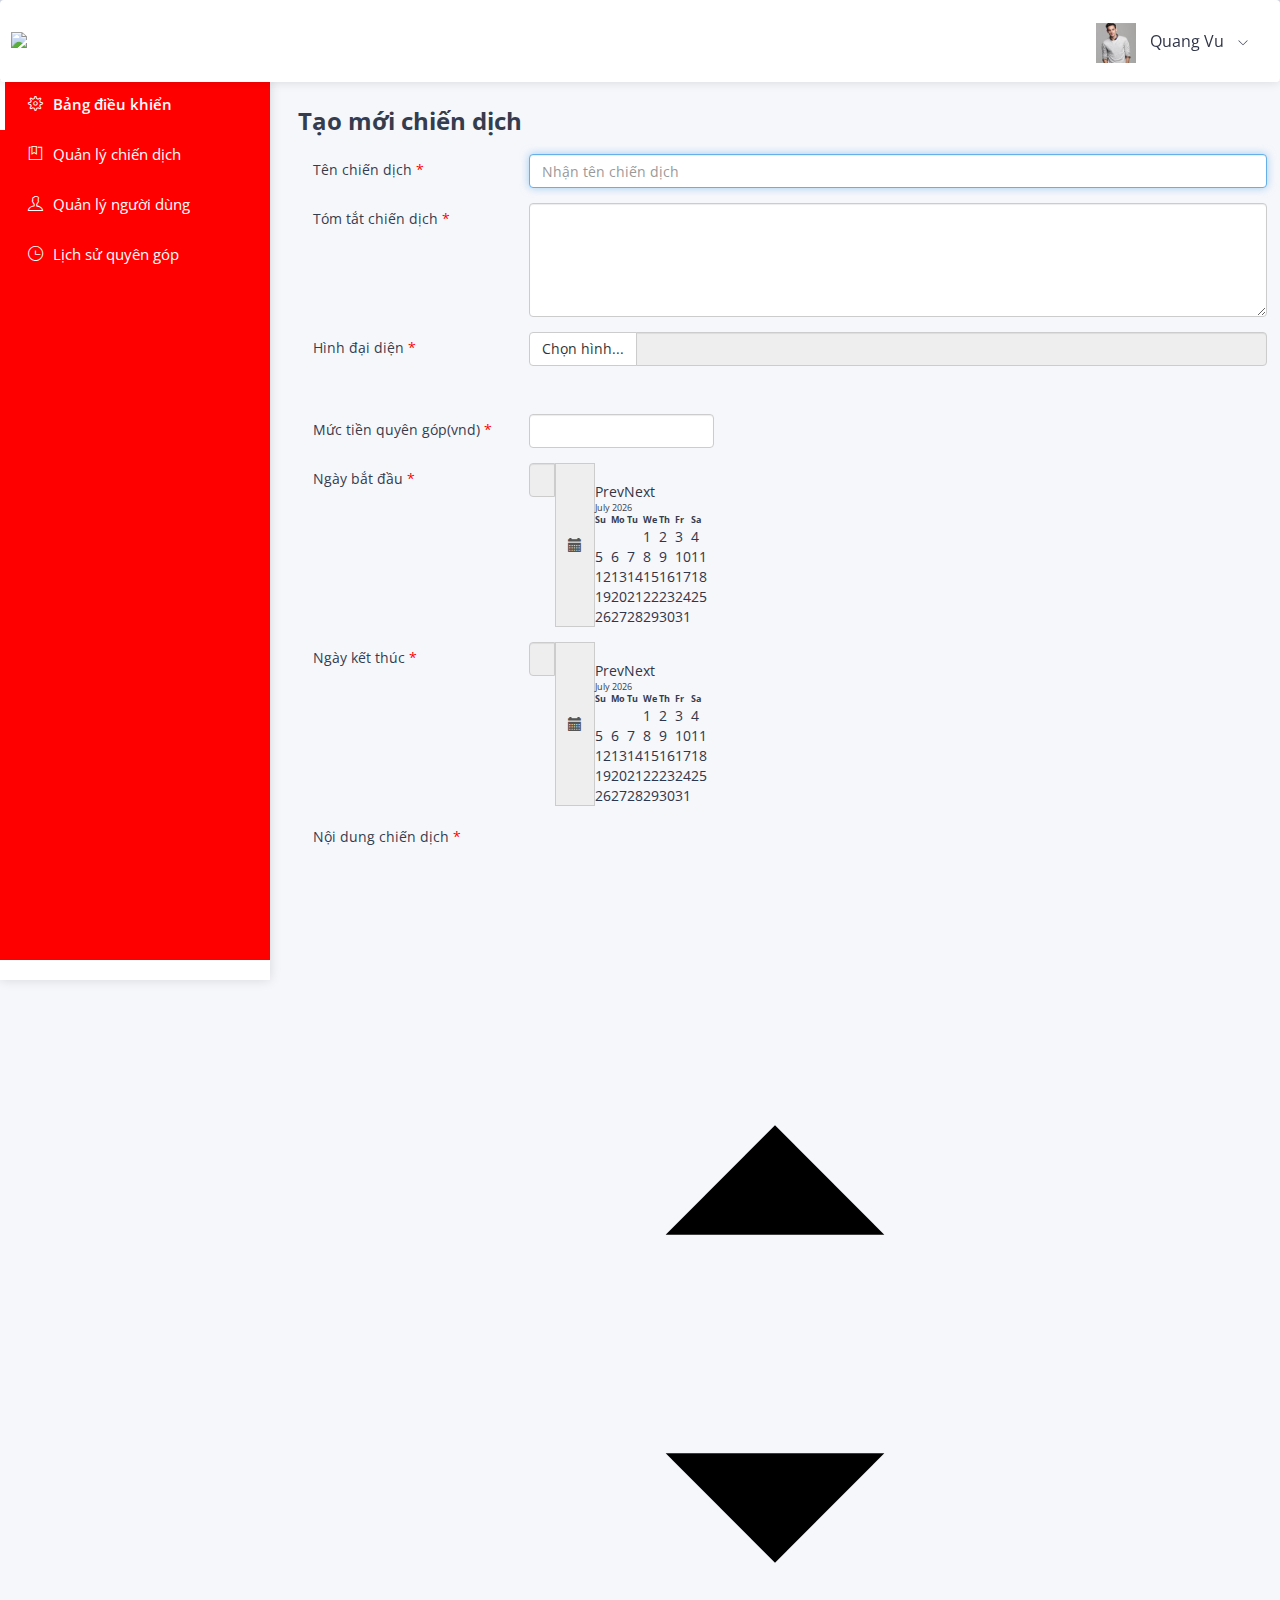
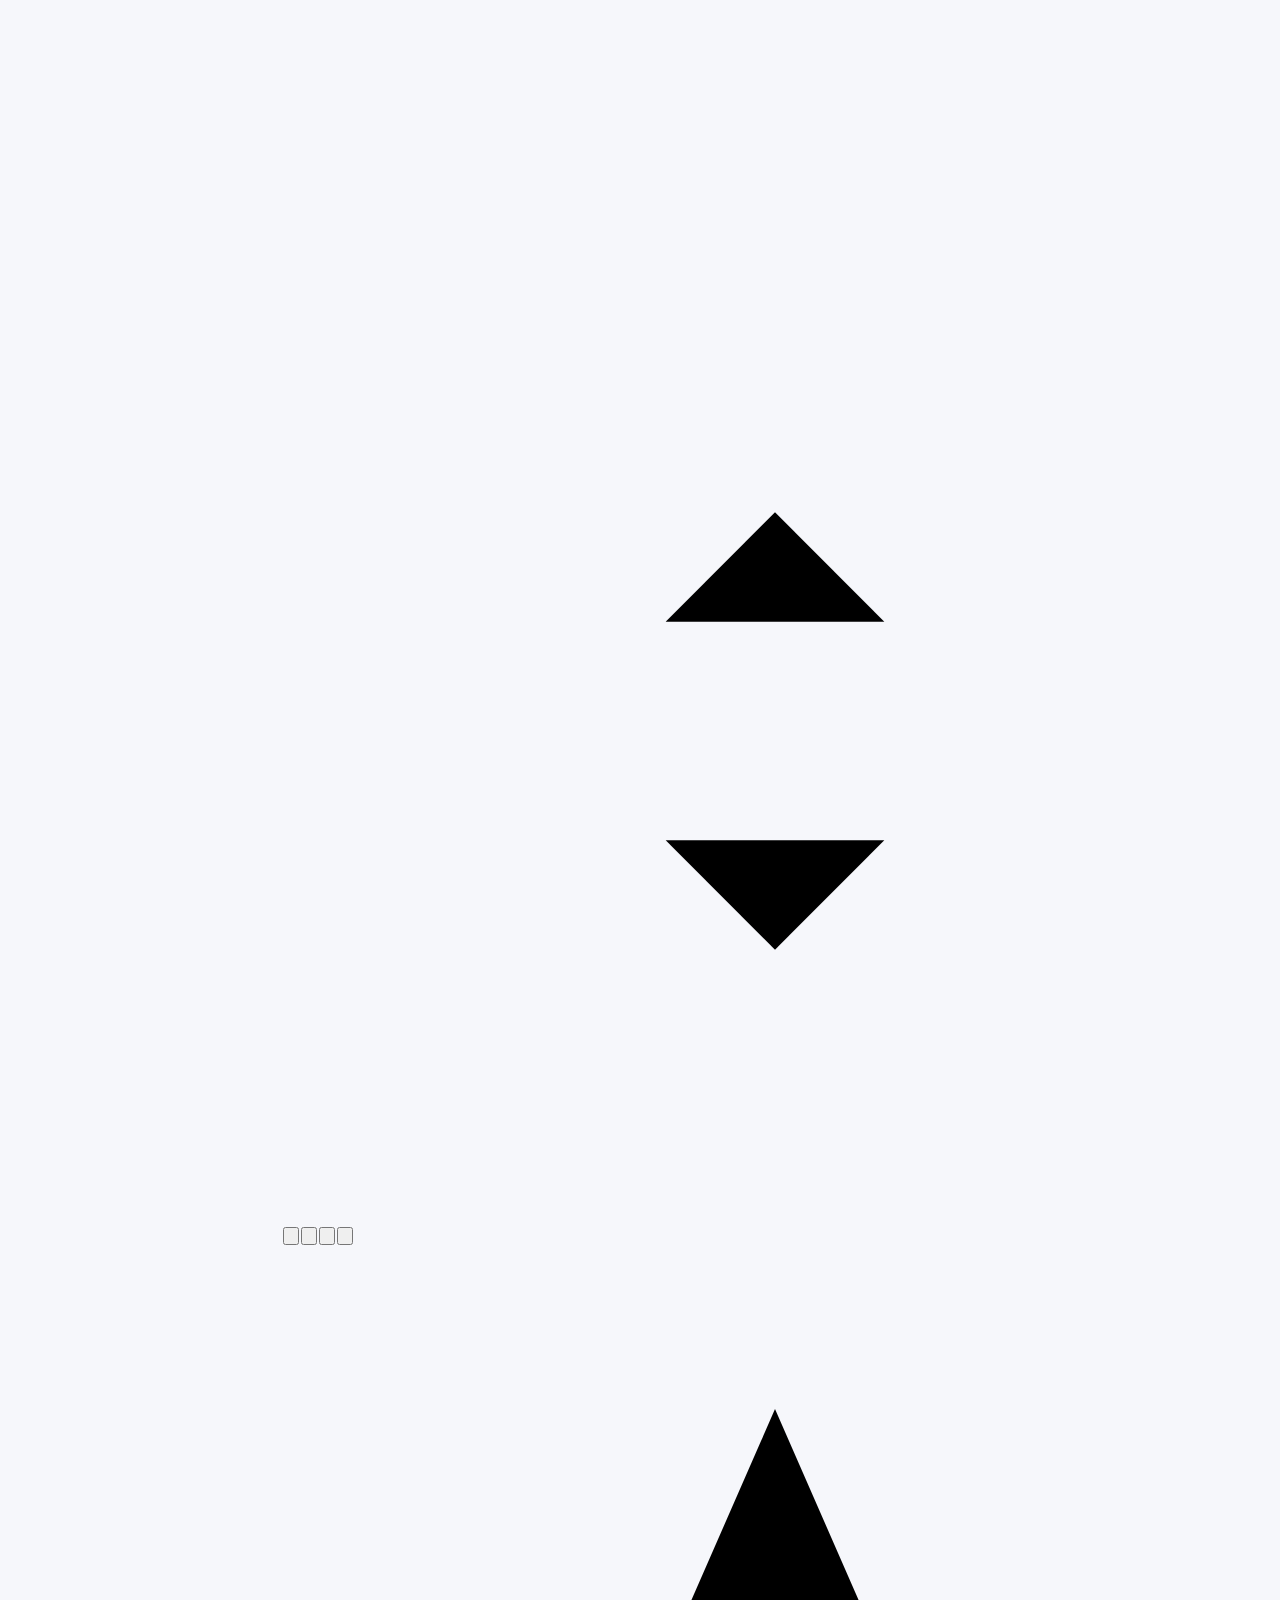
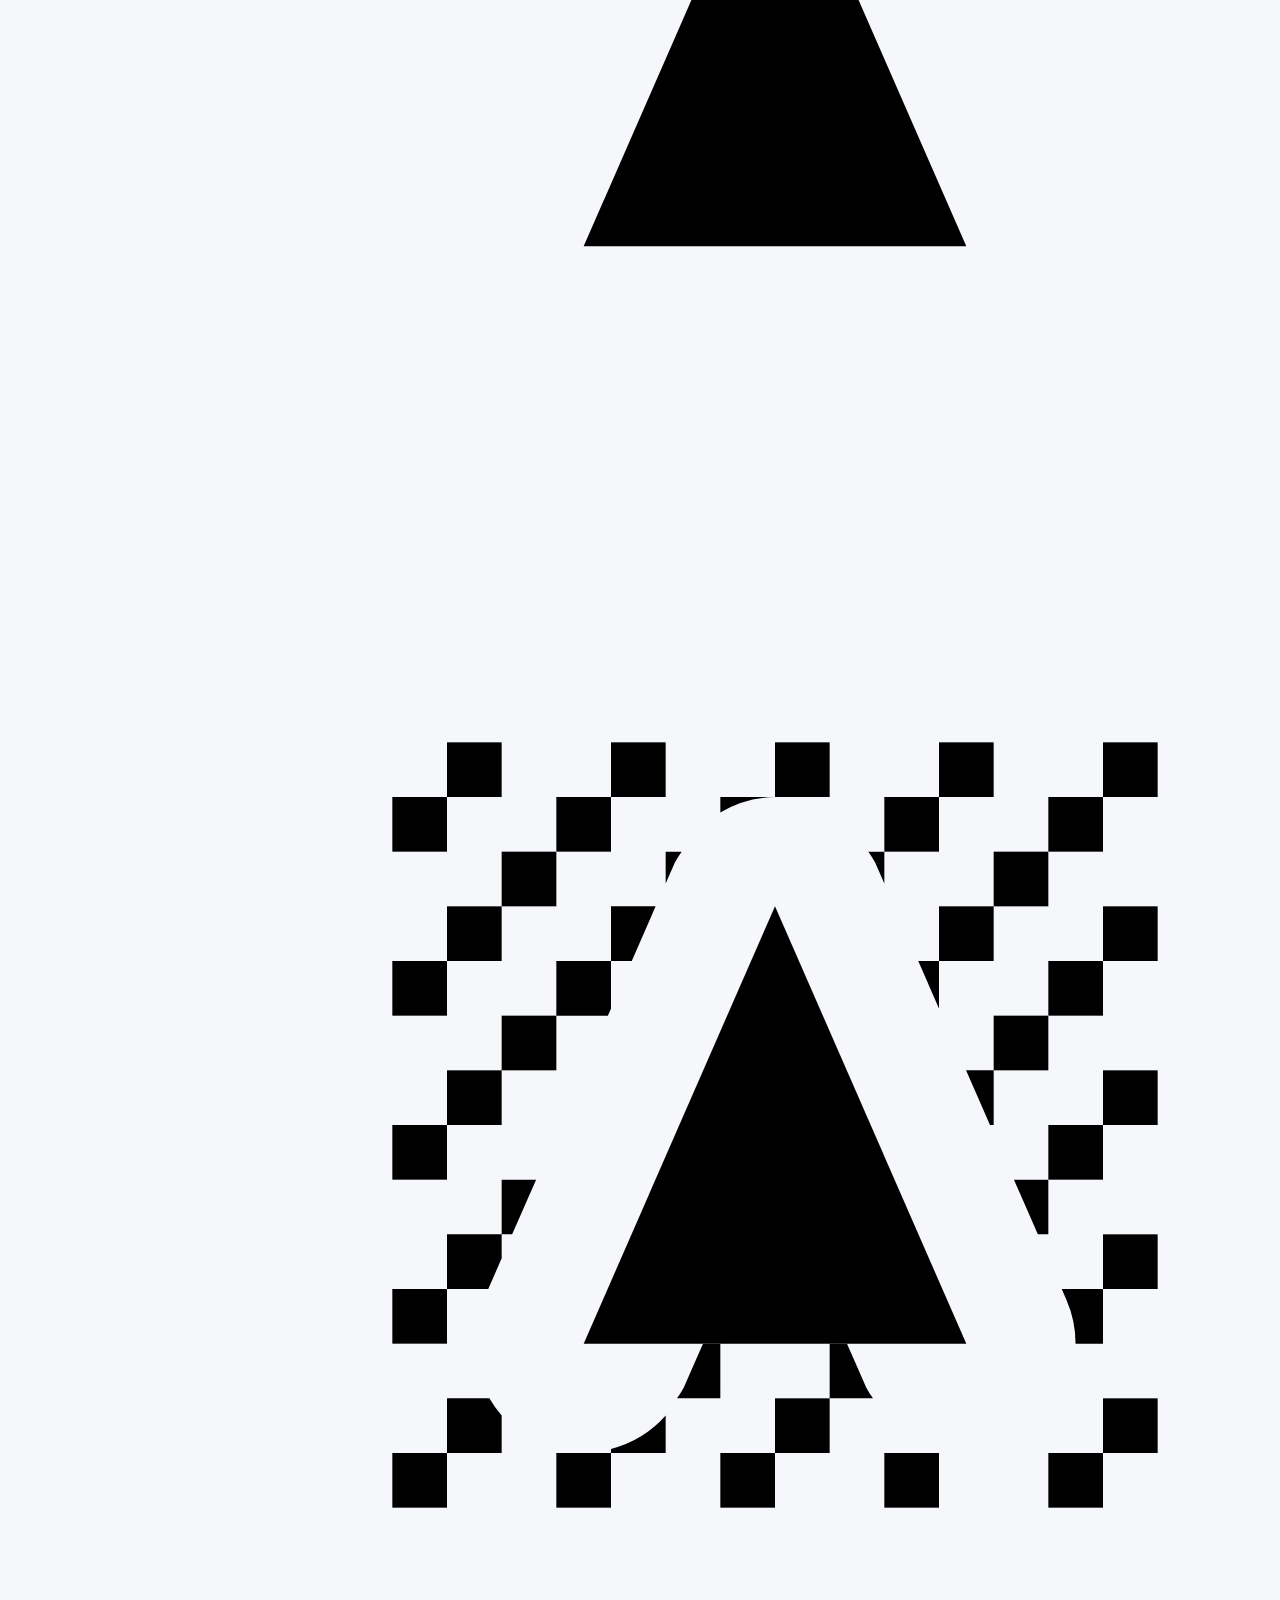
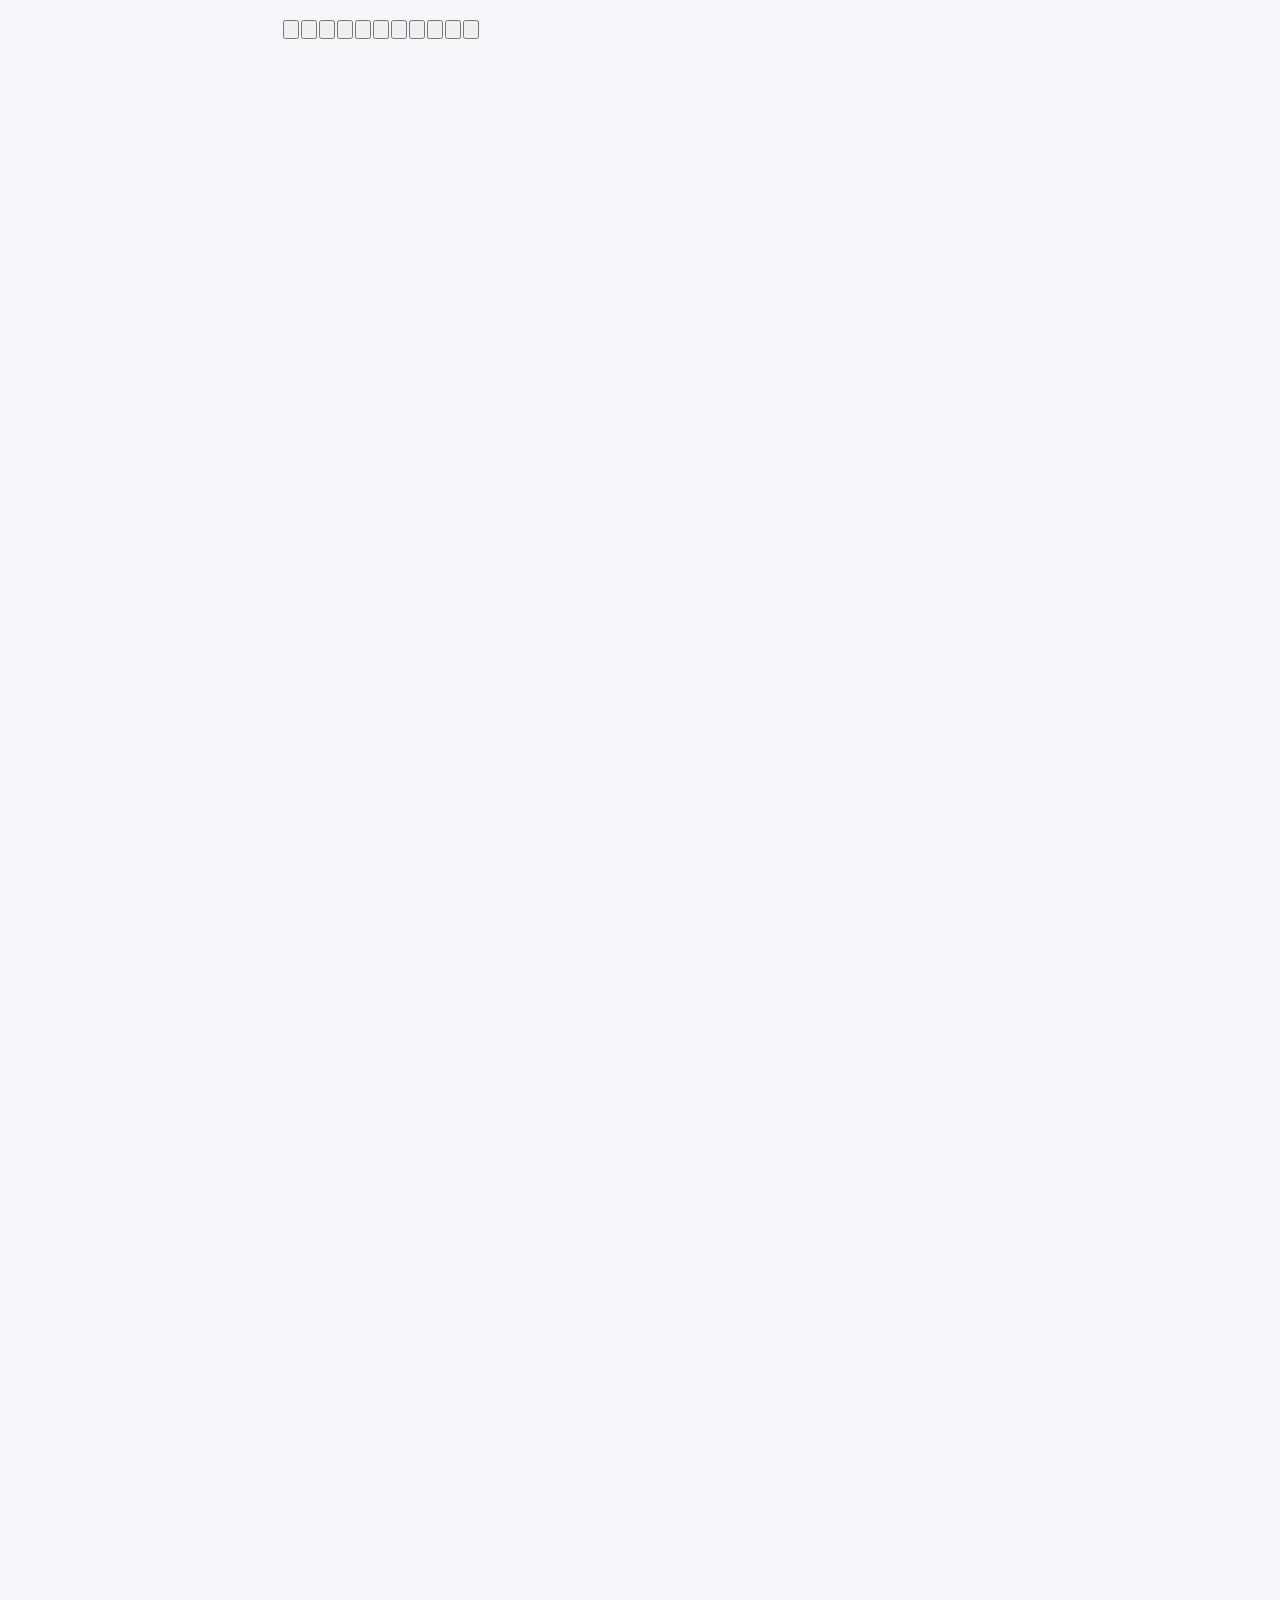
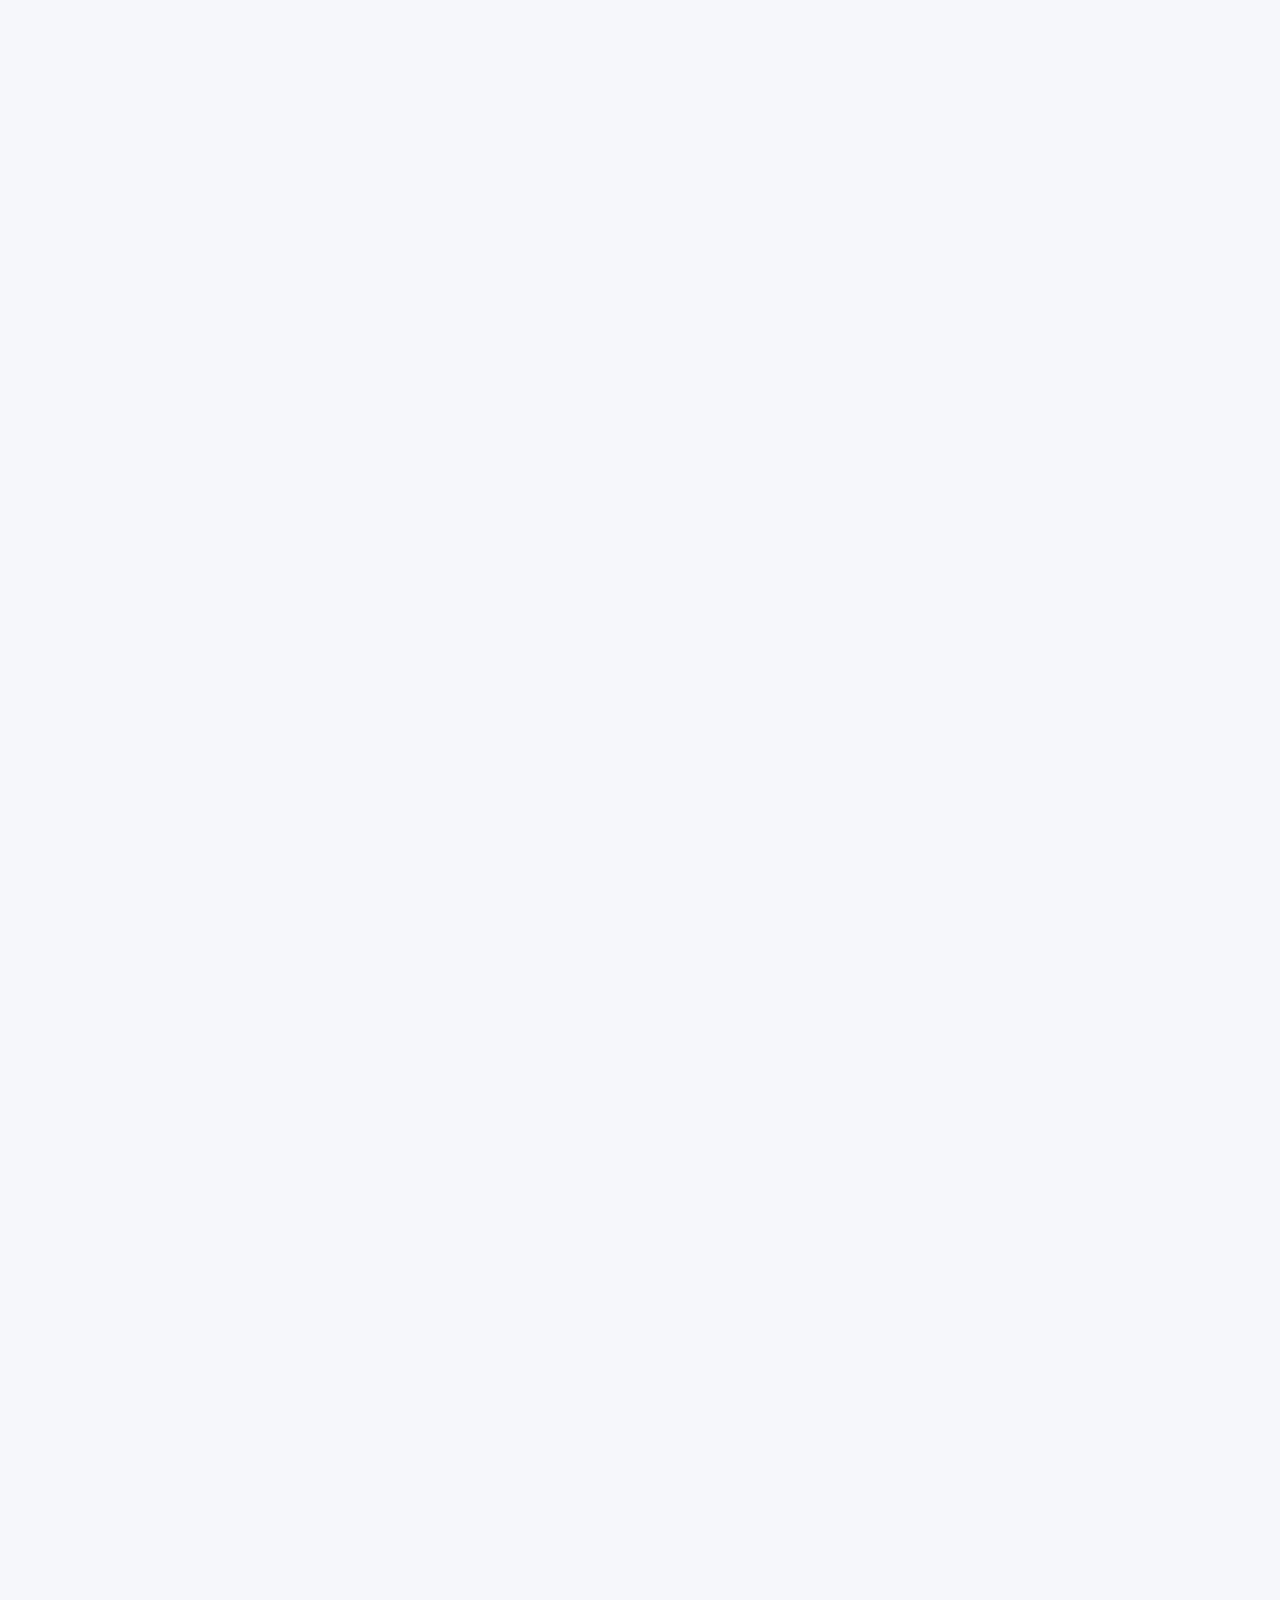
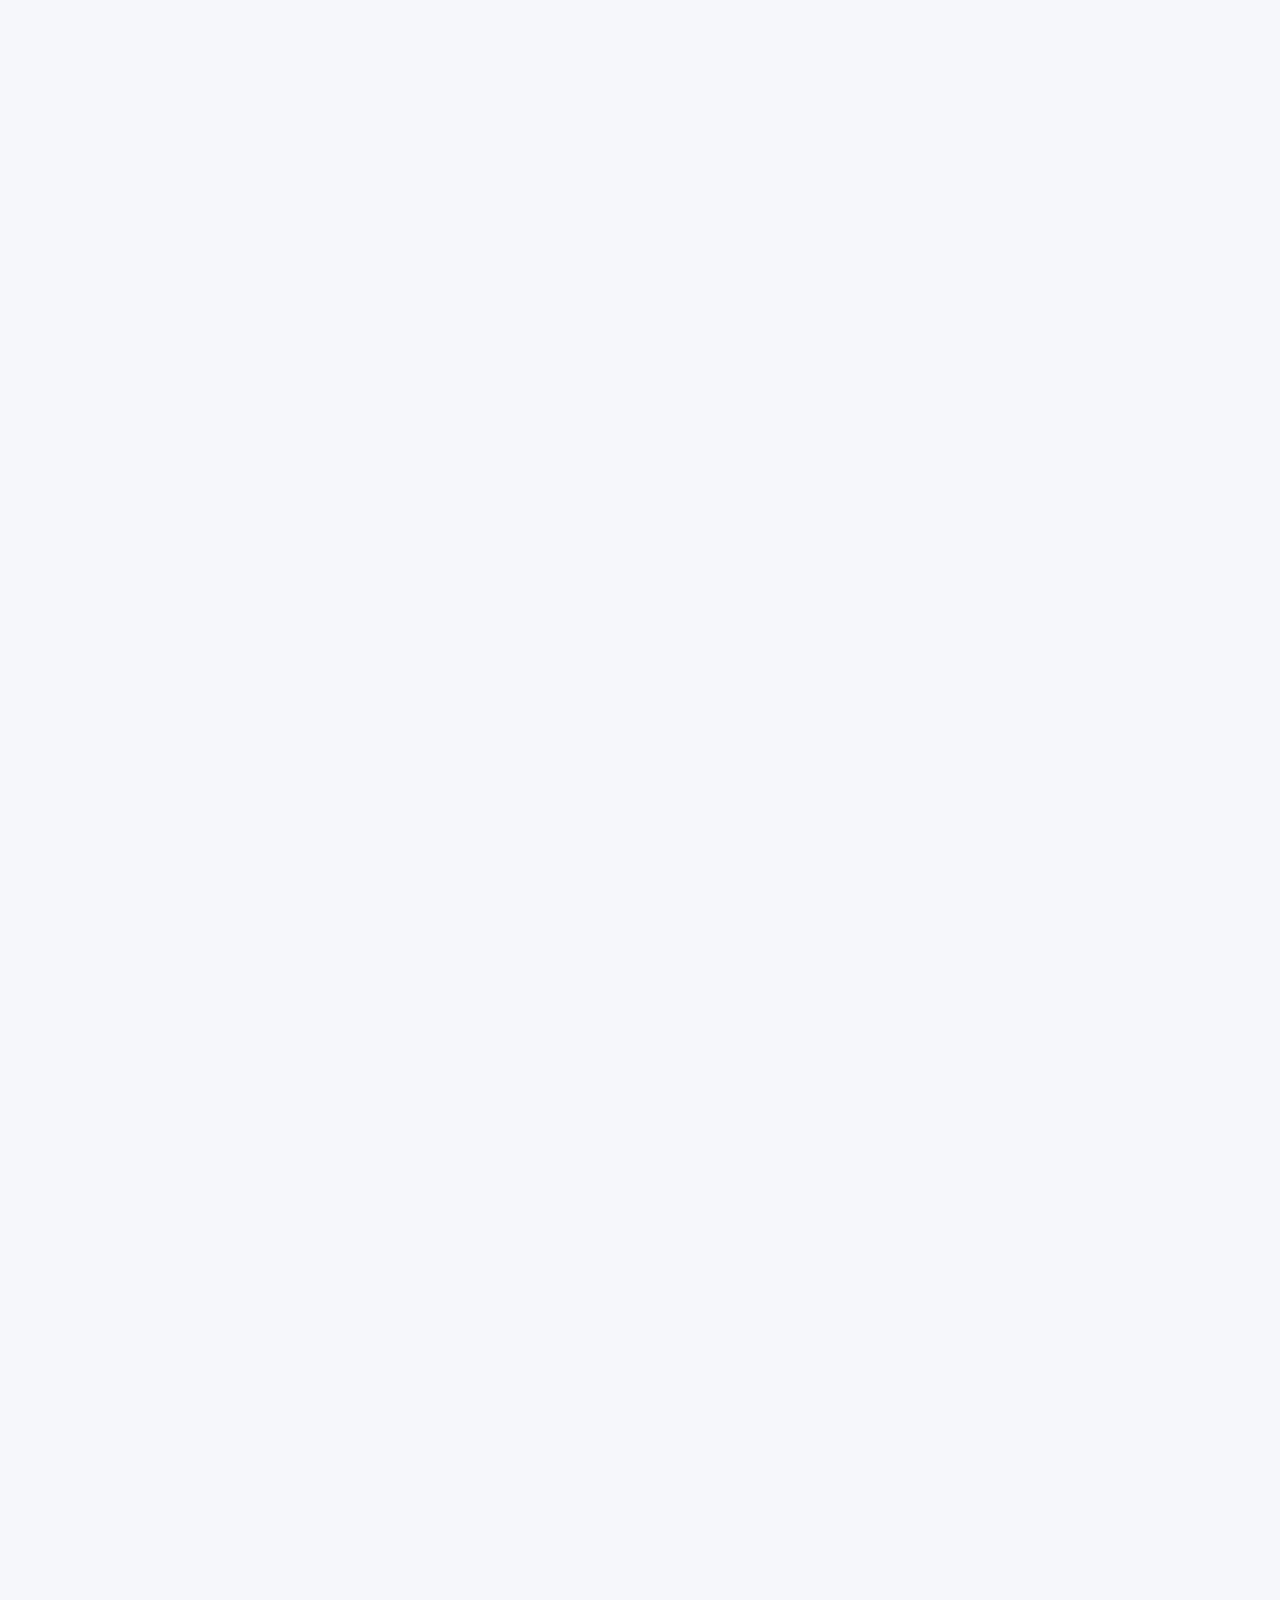
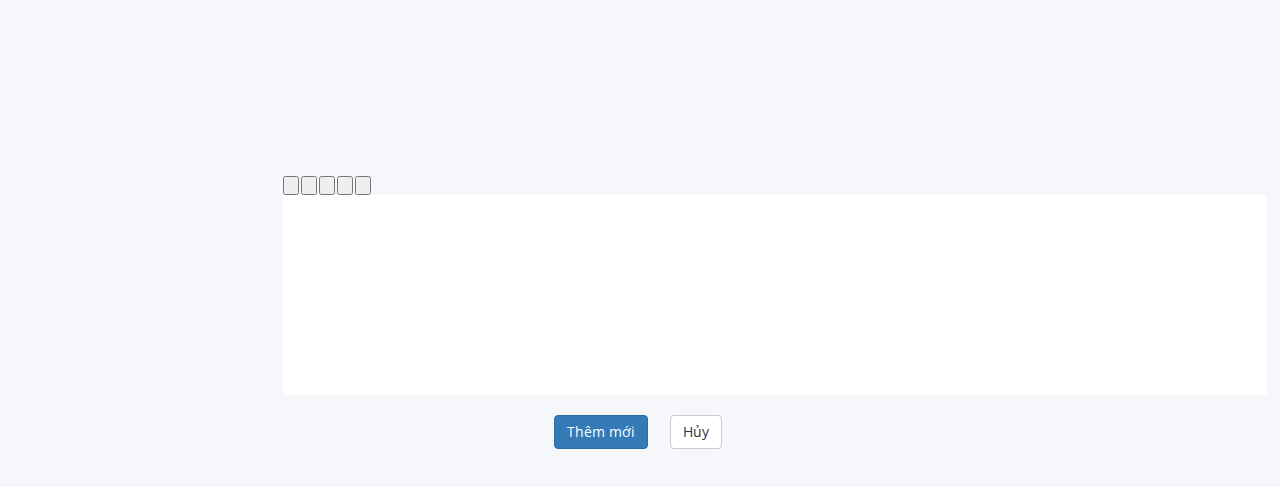
==== commit 67d67157: "update css, js, page:them moi" ====
--- a/them-moi-chien-dich.html
+++ b/them-moi-chien-dich.html
@@ -25,6 +25,14 @@
     <link rel="stylesheet" type="text/css" href="assets/icon/themify-icons/themify-icons.css">
     <!-- ico font -->
     <link rel="stylesheet" type="text/css" href="assets/icon/icofont/css/icofont.css">
+
+    <!-- Core build with no theme, formatting, non-essential modules -->
+
+    <!-- Theme included stylesheets -->
+    <link rel="stylesheet" href="//cdnjs.cloudflare.com/ajax/libs/KaTeX/0.7.1/katex.min.css">
+    <link rel="stylesheet" href="//cdnjs.cloudflare.com/ajax/libs/highlight.js/9.12.0/styles/monokai-sublime.min.css">
+    <link href="//cdn.quilljs.com/1.3.6/quill.snow.css" rel="stylesheet">
+
     <!-- Style.css -->
     <link rel="stylesheet" type="text/css" href="assets/css/style.css">
 
@@ -123,65 +131,133 @@
                             <div class="page-wrapper">
                                 <div class="page-body">    
                                     <form class="">
-                                        <div>Tạo mới chiến dịch</div>
-                                        <div class="form-group">
-                                            <label class="col-sm-3 control-label">Tên chiến dịch <span>*</span></label>
-                                            <div class="col-sm-9">
+                                        <h3 class="title">Tạo mới chiến dịch</h3>
+                                        <div class="row form-group">
+                                            <div class="col-sm-3 col">
+                                                <label class="lable-input">Tên chiến dịch <span class="stick">*</span></label>
+                                            </div>                                            
+                                            <div class="col-sm-9 col">
                                                 <input type="text" placeholder="Nhận tên chiến dịch" class="form-control" autofocus>
                                             </div>
                                         </div>
-                                        <div class="form-group">
-                                            <label class="col-sm-3 control-label">Tóm tắt chiến dịch <span>*</span></label>
-                                            <div class="col-sm-9">
+                                        <div class="row form-group">
+                                            <div class="col-sm-3 col">
+                                                <label class="lable-input">Tóm tắt chiến dịch <span class="stick">*</span></label>
+                                            </div>
+                                            <div class="col-sm-9 col">
                                                 <textarea class="form-control" rows="5" id="comment"></textarea>
                                             </div>
                                         </div>
-                                        <div class="form-group">
-                                            <label class="col-sm-3 control-label">Hình đại diện <span>*</span></label>
-                                            <div class="col-sm-9">
-                                                <form>
-                                                    <div class="custom-file">
-                                                      <input type="file" class="custom-file-input" id="customFile">
-                                                      <label class="custom-file-label" for="customFile">Chọn file</label>
-                                                    </div>
-                                                  </form>
-                                            </div>
-                                        </div>
-                                        <div class="form-group">
-                                            <label class="col-sm-3 control-label">Mức tiền quyên góp(vnd) <span>*</span></label>
-                                            <div class="col-sm-9">
-                                                <div class="col-sm-3">
-                                                    <input type="number" placeholder="Nhận tên chiến dịch" class="form-control" autofocus>
+                                        <div class="row form-group">
+                                            <div class="col-sm-3 col">
+                                                <label class="lable-input">Hình đại diện <span class="stick">*</span></label>
+                                            </div>
+                                            <div class="col-sm-9 col input-group">
+                                                <span class="input-group-btn">
+                                                    <span class="btn btn-default btn-file">
+                                                        Chọn hình... <input type="file" id="imgInp">
+                                                    </span>
+                                                </span>
+                                                <input type="text" class="form-control" readonly>
+                                            </div>
+                                            <div class="col-sm-9 col-sm-offset-3">
+                                                <div class="img-box">
+                                                    <img id="img-upload"/>
                                                 </div>
-                                            </div>
-                                        </div>
-                                        <div class="form-group">
-                                            <label class="col-sm-3 control-label">Ngày bắt đầu <span>*</span></label>
-                                            <div class="col-sm-2 input-group date" id="from-datepicker" data-date-format="dd-mm-yyyy">
+                                            </div>                                            
+                                        </div>
+                                        <div class="row form-group">
+                                            <div class="col-sm-3 col">
+                                                <label class="lable-input">Mức tiền quyên góp(vnd) <span class="stick">*</span></label>
+                                            </div>
+                                            <div class="col-sm-9 col">
+                                                <div class="col-sm-3 col">
+                                                    <input type="number" class="form-control" autofocus>
+                                                </div>
+                                            </div>
+                                        </div>
+                                        <div class="row form-group">
+                                            <div class="col-sm-3 col">
+                                                <label class="lable-input">Ngày bắt đầu <span class="stick">*</span></label>
+                                            </div>
+                                            <div class="col-sm-2 col input-group date" id="from-datepicker" data-date-format="dd-mm-yyyy">
                                                 <input id="from-date" type="text" class="form-control" placeholder="dd-mm-yyyy" readonly>
                                                 <span class="input-group-addon">
                                                     <span class="glyphicon glyphicon-calendar"></span>
                                                 </span>
                                             </div>
                                         </div>
-                                        <div class="form-group">
-                                            <label class="col-sm-3 control-label">Ngày kết thúc <span>*</span></label>
-                                            <div class="col-sm-2 input-group date" id="to-datepicker" data-date-format="dd-mm-yyyy">
+                                        <div class="row form-group">
+                                            <div class="col-sm-3 col">
+                                                <label class="lable-input">Ngày kết thúc <span class="stick">*</span></label>
+                                            </div>
+                                            <div class="col-sm-2 col input-group date" id="to-datepicker" data-date-format="dd-mm-yyyy">
                                                 <input id="to-date" type="text" class="form-control" placeholder="dd-mm-yyyy" readonly>
                                                 <span class="input-group-addon">
                                                     <span class="glyphicon glyphicon-calendar"></span>
                                                 </span>
                                             </div>
                                         </div>
-                                        <div class="form-group">
-                                            <label class="col-sm-3 control-label">Nội dung chiến dịch <span>*</span></label>
-                                            <div class="col-sm-9">
-                                                <textarea class="form-control" rows="15" id="comment"></textarea>
-                                            </div>
-                                        </div>
-                                        <div class="form-group">
-                                            <button type="button" class="btn btn-primary">Thêm</button>
-                                            <button type="button" class="btn btn-default">Hủy</button>
+                                        <div class="row">
+                                            <div class="col-sm-3 col">
+                                                <label class="lable-input">Nội dung chiến dịch <span class="stick">*</span></label>
+                                            </div>
+                                        </div>
+                                        <div class="row">
+                                            <div class="col-sm-12 col">
+                                                <div id="toolbar-container" class="ql-toolbar ql-snow">
+                                                    <span class="ql-formats">
+                                                      <span class="ql-font ql-picker"><span class="ql-picker-label" tabindex="0" role="button" aria-expanded="false" aria-controls="ql-picker-options-0"><svg viewBox="0 0 18 18"> <polygon class="ql-stroke" points="7 11 9 13 11 11 7 11"></polygon> <polygon class="ql-stroke" points="7 7 9 5 11 7 7 7"></polygon> </svg></span><span class="ql-picker-options" aria-hidden="true" tabindex="-1" id="ql-picker-options-0"><span tabindex="0" role="button" class="ql-picker-item ql-selected"></span><span tabindex="0" role="button" class="ql-picker-item" data-value="serif"></span><span tabindex="0" role="button" class="ql-picker-item" data-value="monospace"></span></span></span><select class="ql-font" style="display: none;"><option selected="selected"></option><option value="serif"></option><option value="monospace"></option></select>
+                                                      <span class="ql-size ql-picker"><span class="ql-picker-label" tabindex="0" role="button" aria-expanded="false" aria-controls="ql-picker-options-1"><svg viewBox="0 0 18 18"> <polygon class="ql-stroke" points="7 11 9 13 11 11 7 11"></polygon> <polygon class="ql-stroke" points="7 7 9 5 11 7 7 7"></polygon> </svg></span><span class="ql-picker-options" aria-hidden="true" tabindex="-1" id="ql-picker-options-1"><span tabindex="0" role="button" class="ql-picker-item" data-value="small"></span><span tabindex="0" role="button" class="ql-picker-item ql-selected"></span><span tabindex="0" role="button" class="ql-picker-item" data-value="large"></span><span tabindex="0" role="button" class="ql-picker-item" data-value="huge"></span></span></span><select class="ql-size" style="display: none;"><option value="small"></option><option selected="selected"></option><option value="large"></option><option value="huge"></option></select>
+                                                    </span>
+                                                    <span class="ql-formats">
+                                                      <button class="ql-bold" type="button"><svg viewBox="0 0 18 18"> <path class="ql-stroke" d="M5,4H9.5A2.5,2.5,0,0,1,12,6.5v0A2.5,2.5,0,0,1,9.5,9H5A0,0,0,0,1,5,9V4A0,0,0,0,1,5,4Z"></path> <path class="ql-stroke" d="M5,9h5.5A2.5,2.5,0,0,1,13,11.5v0A2.5,2.5,0,0,1,10.5,14H5a0,0,0,0,1,0,0V9A0,0,0,0,1,5,9Z"></path> </svg></button>
+                                                      <button class="ql-italic" type="button"><svg viewBox="0 0 18 18"> <line class="ql-stroke" x1="7" x2="13" y1="4" y2="4"></line> <line class="ql-stroke" x1="5" x2="11" y1="14" y2="14"></line> <line class="ql-stroke" x1="8" x2="10" y1="14" y2="4"></line> </svg></button>
+                                                      <button class="ql-underline" type="button"><svg viewBox="0 0 18 18"> <path class="ql-stroke" d="M5,3V9a4.012,4.012,0,0,0,4,4H9a4.012,4.012,0,0,0,4-4V3"></path> <rect class="ql-fill" height="1" rx="0.5" ry="0.5" width="12" x="3" y="15"></rect> </svg></button>
+                                                      <button class="ql-strike" type="button"><svg viewBox="0 0 18 18"> <line class="ql-stroke ql-thin" x1="15.5" x2="2.5" y1="8.5" y2="9.5"></line> <path class="ql-fill" d="M9.007,8C6.542,7.791,6,7.519,6,6.5,6,5.792,7.283,5,9,5c1.571,0,2.765.679,2.969,1.309a1,1,0,0,0,1.9-.617C13.356,4.106,11.354,3,9,3,6.2,3,4,4.538,4,6.5a3.2,3.2,0,0,0,.5,1.843Z"></path> <path class="ql-fill" d="M8.984,10C11.457,10.208,12,10.479,12,11.5c0,0.708-1.283,1.5-3,1.5-1.571,0-2.765-.679-2.969-1.309a1,1,0,1,0-1.9.617C4.644,13.894,6.646,15,9,15c2.8,0,5-1.538,5-3.5a3.2,3.2,0,0,0-.5-1.843Z"></path> </svg></button>
+                                                    </span>
+                                                    <span class="ql-formats">
+                                                      <span class="ql-color ql-picker ql-color-picker"><span class="ql-picker-label" tabindex="0" role="button" aria-expanded="false" aria-controls="ql-picker-options-2"><svg viewBox="0 0 18 18"> <line class="ql-color-label ql-stroke ql-transparent" x1="3" x2="15" y1="15" y2="15"></line> <polyline class="ql-stroke" points="5.5 11 9 3 12.5 11"></polyline> <line class="ql-stroke" x1="11.63" x2="6.38" y1="9" y2="9"></line> </svg></span><span class="ql-picker-options" aria-hidden="true" tabindex="-1" id="ql-picker-options-2"><span tabindex="0" role="button" class="ql-picker-item ql-selected ql-primary"></span><span tabindex="0" role="button" class="ql-picker-item ql-primary" data-value="#e60000" style="background-color: rgb(230, 0, 0);"></span><span tabindex="0" role="button" class="ql-picker-item ql-primary" data-value="#ff9900" style="background-color: rgb(255, 153, 0);"></span><span tabindex="0" role="button" class="ql-picker-item ql-primary" data-value="#ffff00" style="background-color: rgb(255, 255, 0);"></span><span tabindex="0" role="button" class="ql-picker-item ql-primary" data-value="#008a00" style="background-color: rgb(0, 138, 0);"></span><span tabindex="0" role="button" class="ql-picker-item ql-primary" data-value="#0066cc" style="background-color: rgb(0, 102, 204);"></span><span tabindex="0" role="button" class="ql-picker-item ql-primary" data-value="#9933ff" style="background-color: rgb(153, 51, 255);"></span><span tabindex="0" role="button" class="ql-picker-item" data-value="#ffffff" style="background-color: rgb(255, 255, 255);"></span><span tabindex="0" role="button" class="ql-picker-item" data-value="#facccc" style="background-color: rgb(250, 204, 204);"></span><span tabindex="0" role="button" class="ql-picker-item" data-value="#ffebcc" style="background-color: rgb(255, 235, 204);"></span><span tabindex="0" role="button" class="ql-picker-item" data-value="#ffffcc" style="background-color: rgb(255, 255, 204);"></span><span tabindex="0" role="button" class="ql-picker-item" data-value="#cce8cc" style="background-color: rgb(204, 232, 204);"></span><span tabindex="0" role="button" class="ql-picker-item" data-value="#cce0f5" style="background-color: rgb(204, 224, 245);"></span><span tabindex="0" role="button" class="ql-picker-item" data-value="#ebd6ff" style="background-color: rgb(235, 214, 255);"></span><span tabindex="0" role="button" class="ql-picker-item" data-value="#bbbbbb" style="background-color: rgb(187, 187, 187);"></span><span tabindex="0" role="button" class="ql-picker-item" data-value="#f06666" style="background-color: rgb(240, 102, 102);"></span><span tabindex="0" role="button" class="ql-picker-item" data-value="#ffc266" style="background-color: rgb(255, 194, 102);"></span><span tabindex="0" role="button" class="ql-picker-item" data-value="#ffff66" style="background-color: rgb(255, 255, 102);"></span><span tabindex="0" role="button" class="ql-picker-item" data-value="#66b966" style="background-color: rgb(102, 185, 102);"></span><span tabindex="0" role="button" class="ql-picker-item" data-value="#66a3e0" style="background-color: rgb(102, 163, 224);"></span><span tabindex="0" role="button" class="ql-picker-item" data-value="#c285ff" style="background-color: rgb(194, 133, 255);"></span><span tabindex="0" role="button" class="ql-picker-item" data-value="#888888" style="background-color: rgb(136, 136, 136);"></span><span tabindex="0" role="button" class="ql-picker-item" data-value="#a10000" style="background-color: rgb(161, 0, 0);"></span><span tabindex="0" role="button" class="ql-picker-item" data-value="#b26b00" style="background-color: rgb(178, 107, 0);"></span><span tabindex="0" role="button" class="ql-picker-item" data-value="#b2b200" style="background-color: rgb(178, 178, 0);"></span><span tabindex="0" role="button" class="ql-picker-item" data-value="#006100" style="background-color: rgb(0, 97, 0);"></span><span tabindex="0" role="button" class="ql-picker-item" data-value="#0047b2" style="background-color: rgb(0, 71, 178);"></span><span tabindex="0" role="button" class="ql-picker-item" data-value="#6b24b2" style="background-color: rgb(107, 36, 178);"></span><span tabindex="0" role="button" class="ql-picker-item" data-value="#444444" style="background-color: rgb(68, 68, 68);"></span><span tabindex="0" role="button" class="ql-picker-item" data-value="#5c0000" style="background-color: rgb(92, 0, 0);"></span><span tabindex="0" role="button" class="ql-picker-item" data-value="#663d00" style="background-color: rgb(102, 61, 0);"></span><span tabindex="0" role="button" class="ql-picker-item" data-value="#666600" style="background-color: rgb(102, 102, 0);"></span><span tabindex="0" role="button" class="ql-picker-item" data-value="#003700" style="background-color: rgb(0, 55, 0);"></span><span tabindex="0" role="button" class="ql-picker-item" data-value="#002966" style="background-color: rgb(0, 41, 102);"></span><span tabindex="0" role="button" class="ql-picker-item" data-value="#3d1466" style="background-color: rgb(61, 20, 102);"></span></span></span><select class="ql-color" style="display: none;"><option selected="selected"></option><option value="#e60000"></option><option value="#ff9900"></option><option value="#ffff00"></option><option value="#008a00"></option><option value="#0066cc"></option><option value="#9933ff"></option><option value="#ffffff"></option><option value="#facccc"></option><option value="#ffebcc"></option><option value="#ffffcc"></option><option value="#cce8cc"></option><option value="#cce0f5"></option><option value="#ebd6ff"></option><option value="#bbbbbb"></option><option value="#f06666"></option><option value="#ffc266"></option><option value="#ffff66"></option><option value="#66b966"></option><option value="#66a3e0"></option><option value="#c285ff"></option><option value="#888888"></option><option value="#a10000"></option><option value="#b26b00"></option><option value="#b2b200"></option><option value="#006100"></option><option value="#0047b2"></option><option value="#6b24b2"></option><option value="#444444"></option><option value="#5c0000"></option><option value="#663d00"></option><option value="#666600"></option><option value="#003700"></option><option value="#002966"></option><option value="#3d1466"></option></select>
+                                                      <span class="ql-background ql-picker ql-color-picker"><span class="ql-picker-label" tabindex="0" role="button" aria-expanded="false" aria-controls="ql-picker-options-3"><svg viewBox="0 0 18 18"> <g class="ql-fill ql-color-label"> <polygon points="6 6.868 6 6 5 6 5 7 5.942 7 6 6.868"></polygon> <rect height="1" width="1" x="4" y="4"></rect> <polygon points="6.817 5 6 5 6 6 6.38 6 6.817 5"></polygon> <rect height="1" width="1" x="2" y="6"></rect> <rect height="1" width="1" x="3" y="5"></rect> <rect height="1" width="1" x="4" y="7"></rect> <polygon points="4 11.439 4 11 3 11 3 12 3.755 12 4 11.439"></polygon> <rect height="1" width="1" x="2" y="12"></rect> <rect height="1" width="1" x="2" y="9"></rect> <rect height="1" width="1" x="2" y="15"></rect> <polygon points="4.63 10 4 10 4 11 4.192 11 4.63 10"></polygon> <rect height="1" width="1" x="3" y="8"></rect> <path d="M10.832,4.2L11,4.582V4H10.708A1.948,1.948,0,0,1,10.832,4.2Z"></path> <path d="M7,4.582L7.168,4.2A1.929,1.929,0,0,1,7.292,4H7V4.582Z"></path> <path d="M8,13H7.683l-0.351.8a1.933,1.933,0,0,1-.124.2H8V13Z"></path> <rect height="1" width="1" x="12" y="2"></rect> <rect height="1" width="1" x="11" y="3"></rect> <path d="M9,3H8V3.282A1.985,1.985,0,0,1,9,3Z"></path> <rect height="1" width="1" x="2" y="3"></rect> <rect height="1" width="1" x="6" y="2"></rect> <rect height="1" width="1" x="3" y="2"></rect> <rect height="1" width="1" x="5" y="3"></rect> <rect height="1" width="1" x="9" y="2"></rect> <rect height="1" width="1" x="15" y="14"></rect> <polygon points="13.447 10.174 13.469 10.225 13.472 10.232 13.808 11 14 11 14 10 13.37 10 13.447 10.174"></polygon> <rect height="1" width="1" x="13" y="7"></rect> <rect height="1" width="1" x="15" y="5"></rect> <rect height="1" width="1" x="14" y="6"></rect> <rect height="1" width="1" x="15" y="8"></rect> <rect height="1" width="1" x="14" y="9"></rect> <path d="M3.775,14H3v1H4V14.314A1.97,1.97,0,0,1,3.775,14Z"></path> <rect height="1" width="1" x="14" y="3"></rect> <polygon points="12 6.868 12 6 11.62 6 12 6.868"></polygon> <rect height="1" width="1" x="15" y="2"></rect> <rect height="1" width="1" x="12" y="5"></rect> <rect height="1" width="1" x="13" y="4"></rect> <polygon points="12.933 9 13 9 13 8 12.495 8 12.933 9"></polygon> <rect height="1" width="1" x="9" y="14"></rect> <rect height="1" width="1" x="8" y="15"></rect> <path d="M6,14.926V15H7V14.316A1.993,1.993,0,0,1,6,14.926Z"></path> <rect height="1" width="1" x="5" y="15"></rect> <path d="M10.668,13.8L10.317,13H10v1h0.792A1.947,1.947,0,0,1,10.668,13.8Z"></path> <rect height="1" width="1" x="11" y="15"></rect> <path d="M14.332,12.2a1.99,1.99,0,0,1,.166.8H15V12H14.245Z"></path> <rect height="1" width="1" x="14" y="15"></rect> <rect height="1" width="1" x="15" y="11"></rect> </g> <polyline class="ql-stroke" points="5.5 13 9 5 12.5 13"></polyline> <line class="ql-stroke" x1="11.63" x2="6.38" y1="11" y2="11"></line> </svg></span><span class="ql-picker-options" aria-hidden="true" tabindex="-1" id="ql-picker-options-3"><span tabindex="0" role="button" class="ql-picker-item ql-primary" data-value="#000000" style="background-color: rgb(0, 0, 0);"></span><span tabindex="0" role="button" class="ql-picker-item ql-primary" data-value="#e60000" style="background-color: rgb(230, 0, 0);"></span><span tabindex="0" role="button" class="ql-picker-item ql-primary" data-value="#ff9900" style="background-color: rgb(255, 153, 0);"></span><span tabindex="0" role="button" class="ql-picker-item ql-primary" data-value="#ffff00" style="background-color: rgb(255, 255, 0);"></span><span tabindex="0" role="button" class="ql-picker-item ql-primary" data-value="#008a00" style="background-color: rgb(0, 138, 0);"></span><span tabindex="0" role="button" class="ql-picker-item ql-primary" data-value="#0066cc" style="background-color: rgb(0, 102, 204);"></span><span tabindex="0" role="button" class="ql-picker-item ql-primary" data-value="#9933ff" style="background-color: rgb(153, 51, 255);"></span><span tabindex="0" role="button" class="ql-picker-item ql-selected"></span><span tabindex="0" role="button" class="ql-picker-item" data-value="#facccc" style="background-color: rgb(250, 204, 204);"></span><span tabindex="0" role="button" class="ql-picker-item" data-value="#ffebcc" style="background-color: rgb(255, 235, 204);"></span><span tabindex="0" role="button" class="ql-picker-item" data-value="#ffffcc" style="background-color: rgb(255, 255, 204);"></span><span tabindex="0" role="button" class="ql-picker-item" data-value="#cce8cc" style="background-color: rgb(204, 232, 204);"></span><span tabindex="0" role="button" class="ql-picker-item" data-value="#cce0f5" style="background-color: rgb(204, 224, 245);"></span><span tabindex="0" role="button" class="ql-picker-item" data-value="#ebd6ff" style="background-color: rgb(235, 214, 255);"></span><span tabindex="0" role="button" class="ql-picker-item" data-value="#bbbbbb" style="background-color: rgb(187, 187, 187);"></span><span tabindex="0" role="button" class="ql-picker-item" data-value="#f06666" style="background-color: rgb(240, 102, 102);"></span><span tabindex="0" role="button" class="ql-picker-item" data-value="#ffc266" style="background-color: rgb(255, 194, 102);"></span><span tabindex="0" role="button" class="ql-picker-item" data-value="#ffff66" style="background-color: rgb(255, 255, 102);"></span><span tabindex="0" role="button" class="ql-picker-item" data-value="#66b966" style="background-color: rgb(102, 185, 102);"></span><span tabindex="0" role="button" class="ql-picker-item" data-value="#66a3e0" style="background-color: rgb(102, 163, 224);"></span><span tabindex="0" role="button" class="ql-picker-item" data-value="#c285ff" style="background-color: rgb(194, 133, 255);"></span><span tabindex="0" role="button" class="ql-picker-item" data-value="#888888" style="background-color: rgb(136, 136, 136);"></span><span tabindex="0" role="button" class="ql-picker-item" data-value="#a10000" style="background-color: rgb(161, 0, 0);"></span><span tabindex="0" role="button" class="ql-picker-item" data-value="#b26b00" style="background-color: rgb(178, 107, 0);"></span><span tabindex="0" role="button" class="ql-picker-item" data-value="#b2b200" style="background-color: rgb(178, 178, 0);"></span><span tabindex="0" role="button" class="ql-picker-item" data-value="#006100" style="background-color: rgb(0, 97, 0);"></span><span tabindex="0" role="button" class="ql-picker-item" data-value="#0047b2" style="background-color: rgb(0, 71, 178);"></span><span tabindex="0" role="button" class="ql-picker-item" data-value="#6b24b2" style="background-color: rgb(107, 36, 178);"></span><span tabindex="0" role="button" class="ql-picker-item" data-value="#444444" style="background-color: rgb(68, 68, 68);"></span><span tabindex="0" role="button" class="ql-picker-item" data-value="#5c0000" style="background-color: rgb(92, 0, 0);"></span><span tabindex="0" role="button" class="ql-picker-item" data-value="#663d00" style="background-color: rgb(102, 61, 0);"></span><span tabindex="0" role="button" class="ql-picker-item" data-value="#666600" style="background-color: rgb(102, 102, 0);"></span><span tabindex="0" role="button" class="ql-picker-item" data-value="#003700" style="background-color: rgb(0, 55, 0);"></span><span tabindex="0" role="button" class="ql-picker-item" data-value="#002966" style="background-color: rgb(0, 41, 102);"></span><span tabindex="0" role="button" class="ql-picker-item" data-value="#3d1466" style="background-color: rgb(61, 20, 102);"></span></span></span><select class="ql-background" style="display: none;"><option value="#000000"></option><option value="#e60000"></option><option value="#ff9900"></option><option value="#ffff00"></option><option value="#008a00"></option><option value="#0066cc"></option><option value="#9933ff"></option><option selected="selected"></option><option value="#facccc"></option><option value="#ffebcc"></option><option value="#ffffcc"></option><option value="#cce8cc"></option><option value="#cce0f5"></option><option value="#ebd6ff"></option><option value="#bbbbbb"></option><option value="#f06666"></option><option value="#ffc266"></option><option value="#ffff66"></option><option value="#66b966"></option><option value="#66a3e0"></option><option value="#c285ff"></option><option value="#888888"></option><option value="#a10000"></option><option value="#b26b00"></option><option value="#b2b200"></option><option value="#006100"></option><option value="#0047b2"></option><option value="#6b24b2"></option><option value="#444444"></option><option value="#5c0000"></option><option value="#663d00"></option><option value="#666600"></option><option value="#003700"></option><option value="#002966"></option><option value="#3d1466"></option></select>
+                                                    </span>
+                                                    <span class="ql-formats">
+                                                      <button class="ql-script" value="sub" type="button"><svg viewBox="0 0 18 18"> <path class="ql-fill" d="M15.5,15H13.861a3.858,3.858,0,0,0,1.914-2.975,1.8,1.8,0,0,0-1.6-1.751A1.921,1.921,0,0,0,12.021,11.7a0.50013,0.50013,0,1,0,.957.291h0a0.914,0.914,0,0,1,1.053-.725,0.81,0.81,0,0,1,.744.762c0,1.076-1.16971,1.86982-1.93971,2.43082A1.45639,1.45639,0,0,0,12,15.5a0.5,0.5,0,0,0,.5.5h3A0.5,0.5,0,0,0,15.5,15Z"></path> <path class="ql-fill" d="M9.65,5.241a1,1,0,0,0-1.409.108L6,7.964,3.759,5.349A1,1,0,0,0,2.192,6.59178Q2.21541,6.6213,2.241,6.649L4.684,9.5,2.241,12.35A1,1,0,0,0,3.71,13.70722q0.02557-.02768.049-0.05722L6,11.036,8.241,13.65a1,1,0,1,0,1.567-1.24277Q9.78459,12.3777,9.759,12.35L7.316,9.5,9.759,6.651A1,1,0,0,0,9.65,5.241Z"></path> </svg></button>
+                                                      <button class="ql-script" value="super" type="button"><svg viewBox="0 0 18 18"> <path class="ql-fill" d="M15.5,7H13.861a4.015,4.015,0,0,0,1.914-2.975,1.8,1.8,0,0,0-1.6-1.751A1.922,1.922,0,0,0,12.021,3.7a0.5,0.5,0,1,0,.957.291,0.917,0.917,0,0,1,1.053-.725,0.81,0.81,0,0,1,.744.762c0,1.077-1.164,1.925-1.934,2.486A1.423,1.423,0,0,0,12,7.5a0.5,0.5,0,0,0,.5.5h3A0.5,0.5,0,0,0,15.5,7Z"></path> <path class="ql-fill" d="M9.651,5.241a1,1,0,0,0-1.41.108L6,7.964,3.759,5.349a1,1,0,1,0-1.519,1.3L4.683,9.5,2.241,12.35a1,1,0,1,0,1.519,1.3L6,11.036,8.241,13.65a1,1,0,0,0,1.519-1.3L7.317,9.5,9.759,6.651A1,1,0,0,0,9.651,5.241Z"></path> </svg></button>
+                                                    </span>
+                                                    <span class="ql-formats">
+                                                      <button class="ql-header" value="1" type="button"><svg viewBox="0 0 18 18"> <path class="ql-fill" d="M10,4V14a1,1,0,0,1-2,0V10H3v4a1,1,0,0,1-2,0V4A1,1,0,0,1,3,4V8H8V4a1,1,0,0,1,2,0Zm6.06787,9.209H14.98975V7.59863a.54085.54085,0,0,0-.605-.60547h-.62744a1.01119,1.01119,0,0,0-.748.29688L11.645,8.56641a.5435.5435,0,0,0-.022.8584l.28613.30762a.53861.53861,0,0,0,.84717.0332l.09912-.08789a1.2137,1.2137,0,0,0,.2417-.35254h.02246s-.01123.30859-.01123.60547V13.209H12.041a.54085.54085,0,0,0-.605.60547v.43945a.54085.54085,0,0,0,.605.60547h4.02686a.54085.54085,0,0,0,.605-.60547v-.43945A.54085.54085,0,0,0,16.06787,13.209Z"></path> </svg></button>
+                                                      <button class="ql-header" value="2" type="button"><svg viewBox="0 0 18 18"> <path class="ql-fill" d="M16.73975,13.81445v.43945a.54085.54085,0,0,1-.605.60547H11.855a.58392.58392,0,0,1-.64893-.60547V14.0127c0-2.90527,3.39941-3.42187,3.39941-4.55469a.77675.77675,0,0,0-.84717-.78125,1.17684,1.17684,0,0,0-.83594.38477c-.2749.26367-.561.374-.85791.13184l-.4292-.34082c-.30811-.24219-.38525-.51758-.1543-.81445a2.97155,2.97155,0,0,1,2.45361-1.17676,2.45393,2.45393,0,0,1,2.68408,2.40918c0,2.45312-3.1792,2.92676-3.27832,3.93848h2.79443A.54085.54085,0,0,1,16.73975,13.81445ZM9,3A.99974.99974,0,0,0,8,4V8H3V4A1,1,0,0,0,1,4V14a1,1,0,0,0,2,0V10H8v4a1,1,0,0,0,2,0V4A.99974.99974,0,0,0,9,3Z"></path> </svg></button>
+                                                      <button class="ql-blockquote" type="button"><svg viewBox="0 0 18 18"> <rect class="ql-fill ql-stroke" height="3" width="3" x="4" y="5"></rect> <rect class="ql-fill ql-stroke" height="3" width="3" x="11" y="5"></rect> <path class="ql-even ql-fill ql-stroke" d="M7,8c0,4.031-3,5-3,5"></path> <path class="ql-even ql-fill ql-stroke" d="M14,8c0,4.031-3,5-3,5"></path> </svg></button>
+                                                      <button class="ql-code-block" type="button"><svg viewBox="0 0 18 18"> <polyline class="ql-even ql-stroke" points="5 7 3 9 5 11"></polyline> <polyline class="ql-even ql-stroke" points="13 7 15 9 13 11"></polyline> <line class="ql-stroke" x1="10" x2="8" y1="5" y2="13"></line> </svg></button>
+                                                    </span>
+                                                    <span class="ql-formats">
+                                                      <button class="ql-list" value="ordered" type="button"><svg viewBox="0 0 18 18"> <line class="ql-stroke" x1="7" x2="15" y1="4" y2="4"></line> <line class="ql-stroke" x1="7" x2="15" y1="9" y2="9"></line> <line class="ql-stroke" x1="7" x2="15" y1="14" y2="14"></line> <line class="ql-stroke ql-thin" x1="2.5" x2="4.5" y1="5.5" y2="5.5"></line> <path class="ql-fill" d="M3.5,6A0.5,0.5,0,0,1,3,5.5V3.085l-0.276.138A0.5,0.5,0,0,1,2.053,3c-0.124-.247-0.023-0.324.224-0.447l1-.5A0.5,0.5,0,0,1,4,2.5v3A0.5,0.5,0,0,1,3.5,6Z"></path> <path class="ql-stroke ql-thin" d="M4.5,10.5h-2c0-.234,1.85-1.076,1.85-2.234A0.959,0.959,0,0,0,2.5,8.156"></path> <path class="ql-stroke ql-thin" d="M2.5,14.846a0.959,0.959,0,0,0,1.85-.109A0.7,0.7,0,0,0,3.75,14a0.688,0.688,0,0,0,.6-0.736,0.959,0.959,0,0,0-1.85-.109"></path> </svg></button>
+                                                      <button class="ql-list" value="bullet" type="button"><svg viewBox="0 0 18 18"> <line class="ql-stroke" x1="6" x2="15" y1="4" y2="4"></line> <line class="ql-stroke" x1="6" x2="15" y1="9" y2="9"></line> <line class="ql-stroke" x1="6" x2="15" y1="14" y2="14"></line> <line class="ql-stroke" x1="3" x2="3" y1="4" y2="4"></line> <line class="ql-stroke" x1="3" x2="3" y1="9" y2="9"></line> <line class="ql-stroke" x1="3" x2="3" y1="14" y2="14"></line> </svg></button>
+                                                      <button class="ql-indent" value="-1" type="button"><svg viewBox="0 0 18 18"> <line class="ql-stroke" x1="3" x2="15" y1="14" y2="14"></line> <line class="ql-stroke" x1="3" x2="15" y1="4" y2="4"></line> <line class="ql-stroke" x1="9" x2="15" y1="9" y2="9"></line> <polyline class="ql-stroke" points="5 7 5 11 3 9 5 7"></polyline> </svg></button>
+                                                      <button class="ql-indent" value="+1" type="button"><svg viewBox="0 0 18 18"> <line class="ql-stroke" x1="3" x2="15" y1="14" y2="14"></line> <line class="ql-stroke" x1="3" x2="15" y1="4" y2="4"></line> <line class="ql-stroke" x1="9" x2="15" y1="9" y2="9"></line> <polyline class="ql-fill ql-stroke" points="3 7 3 11 5 9 3 7"></polyline> </svg></button>
+                                                    </span>
+                                                    <span class="ql-formats">
+                                                      <button class="ql-direction" value="rtl" type="button"><svg viewBox="0 0 18 18"> <polygon class="ql-stroke ql-fill" points="3 11 5 9 3 7 3 11"></polygon> <line class="ql-stroke ql-fill" x1="15" x2="11" y1="4" y2="4"></line> <path class="ql-fill" d="M11,3a3,3,0,0,0,0,6h1V3H11Z"></path> <rect class="ql-fill" height="11" width="1" x="11" y="4"></rect> <rect class="ql-fill" height="11" width="1" x="13" y="4"></rect> </svg><svg viewBox="0 0 18 18"> <polygon class="ql-stroke ql-fill" points="15 12 13 10 15 8 15 12"></polygon> <line class="ql-stroke ql-fill" x1="9" x2="5" y1="4" y2="4"></line> <path class="ql-fill" d="M5,3A3,3,0,0,0,5,9H6V3H5Z"></path> <rect class="ql-fill" height="11" width="1" x="5" y="4"></rect> <rect class="ql-fill" height="11" width="1" x="7" y="4"></rect> </svg></button>
+                                                      <span class="ql-align ql-picker ql-icon-picker"><span class="ql-picker-label" tabindex="0" role="button" aria-expanded="false" aria-controls="ql-picker-options-4"><svg viewBox="0 0 18 18"> <line class="ql-stroke" x1="3" x2="15" y1="9" y2="9"></line> <line class="ql-stroke" x1="3" x2="13" y1="14" y2="14"></line> <line class="ql-stroke" x1="3" x2="9" y1="4" y2="4"></line> </svg></span><span class="ql-picker-options" aria-hidden="true" tabindex="-1" id="ql-picker-options-4"><span tabindex="0" role="button" class="ql-picker-item ql-selected"><svg viewBox="0 0 18 18"> <line class="ql-stroke" x1="3" x2="15" y1="9" y2="9"></line> <line class="ql-stroke" x1="3" x2="13" y1="14" y2="14"></line> <line class="ql-stroke" x1="3" x2="9" y1="4" y2="4"></line> </svg></span><span tabindex="0" role="button" class="ql-picker-item" data-value="center"><svg viewBox="0 0 18 18"> <line class="ql-stroke" x1="15" x2="3" y1="9" y2="9"></line> <line class="ql-stroke" x1="14" x2="4" y1="14" y2="14"></line> <line class="ql-stroke" x1="12" x2="6" y1="4" y2="4"></line> </svg></span><span tabindex="0" role="button" class="ql-picker-item" data-value="right"><svg viewBox="0 0 18 18"> <line class="ql-stroke" x1="15" x2="3" y1="9" y2="9"></line> <line class="ql-stroke" x1="15" x2="5" y1="14" y2="14"></line> <line class="ql-stroke" x1="15" x2="9" y1="4" y2="4"></line> </svg></span><span tabindex="0" role="button" class="ql-picker-item" data-value="justify"><svg viewBox="0 0 18 18"> <line class="ql-stroke" x1="15" x2="3" y1="9" y2="9"></line> <line class="ql-stroke" x1="15" x2="3" y1="14" y2="14"></line> <line class="ql-stroke" x1="15" x2="3" y1="4" y2="4"></line> </svg></span></span></span><select class="ql-align" style="display: none;"><option selected="selected"></option><option value="center"></option><option value="right"></option><option value="justify"></option></select>
+                                                    </span>
+                                                    <span class="ql-formats">
+                                                      <button class="ql-link" type="button"><svg viewBox="0 0 18 18"> <line class="ql-stroke" x1="7" x2="11" y1="7" y2="11"></line> <path class="ql-even ql-stroke" d="M8.9,4.577a3.476,3.476,0,0,1,.36,4.679A3.476,3.476,0,0,1,4.577,8.9C3.185,7.5,2.035,6.4,4.217,4.217S7.5,3.185,8.9,4.577Z"></path> <path class="ql-even ql-stroke" d="M13.423,9.1a3.476,3.476,0,0,0-4.679-.36,3.476,3.476,0,0,0,.36,4.679c1.392,1.392,2.5,2.542,4.679.36S14.815,10.5,13.423,9.1Z"></path> </svg></button>
+                                                      <button class="ql-image" type="button"><svg viewBox="0 0 18 18"> <rect class="ql-stroke" height="10" width="12" x="3" y="4"></rect> <circle class="ql-fill" cx="6" cy="7" r="1"></circle> <polyline class="ql-even ql-fill" points="5 12 5 11 7 9 8 10 11 7 13 9 13 12 5 12"></polyline> </svg></button>
+                                                      <button class="ql-video" type="button"><svg viewBox="0 0 18 18"> <rect class="ql-stroke" height="12" width="12" x="3" y="3"></rect> <rect class="ql-fill" height="12" width="1" x="5" y="3"></rect> <rect class="ql-fill" height="12" width="1" x="12" y="3"></rect> <rect class="ql-fill" height="2" width="8" x="5" y="8"></rect> <rect class="ql-fill" height="1" width="3" x="3" y="5"></rect> <rect class="ql-fill" height="1" width="3" x="3" y="7"></rect> <rect class="ql-fill" height="1" width="3" x="3" y="10"></rect> <rect class="ql-fill" height="1" width="3" x="3" y="12"></rect> <rect class="ql-fill" height="1" width="3" x="12" y="5"></rect> <rect class="ql-fill" height="1" width="3" x="12" y="7"></rect> <rect class="ql-fill" height="1" width="3" x="12" y="10"></rect> <rect class="ql-fill" height="1" width="3" x="12" y="12"></rect> </svg></button>
+                                                      <button class="ql-formula" type="button"><svg viewBox="0 0 18 18"> <path class="ql-fill" d="M11.759,2.482a2.561,2.561,0,0,0-3.53.607A7.656,7.656,0,0,0,6.8,6.2C6.109,9.188,5.275,14.677,4.15,14.927a1.545,1.545,0,0,0-1.3-.933A0.922,0.922,0,0,0,2,15.036S1.954,16,4.119,16s3.091-2.691,3.7-5.553c0.177-.826.36-1.726,0.554-2.6L8.775,6.2c0.381-1.421.807-2.521,1.306-2.676a1.014,1.014,0,0,0,1.02.56A0.966,0.966,0,0,0,11.759,2.482Z"></path> <rect class="ql-fill" height="1.6" rx="0.8" ry="0.8" width="5" x="5.15" y="6.2"></rect> <path class="ql-fill" d="M13.663,12.027a1.662,1.662,0,0,1,.266-0.276q0.193,0.069.456,0.138a2.1,2.1,0,0,0,.535.069,1.075,1.075,0,0,0,.767-0.3,1.044,1.044,0,0,0,.314-0.8,0.84,0.84,0,0,0-.238-0.619,0.8,0.8,0,0,0-.594-0.239,1.154,1.154,0,0,0-.781.3,4.607,4.607,0,0,0-.781,1q-0.091.15-.218,0.346l-0.246.38c-0.068-.288-0.137-0.582-0.212-0.885-0.459-1.847-2.494-.984-2.941-0.8-0.482.2-.353,0.647-0.094,0.529a0.869,0.869,0,0,1,1.281.585c0.217,0.751.377,1.436,0.527,2.038a5.688,5.688,0,0,1-.362.467,2.69,2.69,0,0,1-.264.271q-0.221-.08-0.471-0.147a2.029,2.029,0,0,0-.522-0.066,1.079,1.079,0,0,0-.768.3A1.058,1.058,0,0,0,9,15.131a0.82,0.82,0,0,0,.832.852,1.134,1.134,0,0,0,.787-0.3,5.11,5.11,0,0,0,.776-0.993q0.141-.219.215-0.34c0.046-.076.122-0.194,0.223-0.346a2.786,2.786,0,0,0,.918,1.726,2.582,2.582,0,0,0,2.376-.185c0.317-.181.212-0.565,0-0.494A0.807,0.807,0,0,1,14.176,15a5.159,5.159,0,0,1-.913-2.446l0,0Q13.487,12.24,13.663,12.027Z"></path> </svg></button>
+                                                    </span>
+                                                    <span class="ql-formats">
+                                                      <button class="ql-clean" type="button"><svg class="" viewBox="0 0 18 18"> <line class="ql-stroke" x1="5" x2="13" y1="3" y2="3"></line> <line class="ql-stroke" x1="6" x2="9.35" y1="12" y2="3"></line> <line class="ql-stroke" x1="11" x2="15" y1="11" y2="15"></line> <line class="ql-stroke" x1="15" x2="11" y1="11" y2="15"></line> <rect class="ql-fill" height="1" rx="0.5" ry="0.5" width="7" x="2" y="14"></rect> </svg></button>
+                                                    </span>
+                                                  </div>
+                                                <div id="editor"></div>
+                                            </div>
+                                        </div>
+                                        <div class="row">
+                                            <div class="col-sm-9 col-sm-offset-3 btn-action-group">
+                                                <button type="button" class="btn btn-primary">Thêm mới</button>
+                                                <button type="button" class="btn btn-default">Hủy</button>
+                                            </div>
                                         </div>
                                     </form>
                                 </div>
@@ -206,6 +282,10 @@
 <script type="text/javascript" src="assets/js/popper.js/popper.min.js"></script>
 <script src="https://maxcdn.bootstrapcdn.com/bootstrap/3.3.5/js/bootstrap.min.js"></script>
     <script src="http://cdnjs.cloudflare.com/ajax/libs/bootstrap-datepicker/1.3.0/js/bootstrap-datepicker.js"></script>
+    
+    <script src="//cdnjs.cloudflare.com/ajax/libs/KaTeX/0.7.1/katex.min.js"></script>
+    <script src="//cdnjs.cloudflare.com/ajax/libs/highlight.js/9.12.0/highlight.min.js"></script>
+    <script src="//cdn.quilljs.com/1.3.6/quill.min.js"></script>
 <script type="text/javascript" src="assets/js/script.js"></script>
 </body>
 </html>--- a/assets/css/style.css
+++ b/assets/css/style.css
@@ -172,7 +172,7 @@
 }
 
 .header-navbar .navbar-wrapper .navbar-container .header-notification .profile-notification{
-    width: 17em;
+    width: 25em;
 }
 
 .header-navbar .navbar-wrapper .navbar-container .header-notification .profile-notification li{
@@ -574,6 +574,71 @@
         cursor: pointer;
     }
 
+/**=============Them moi chien dich=========**/
+div.page-wrapper div.page-body h3.title{
+    padding-bottom: 20px;
+    margin: 0;
+    font-weight: bold;
+}
+
+div.page-wrapper div.page-body .col{
+    padding: 0;
+}
+
+div.page-wrapper div.page-body .col .lable-input{
+    font-size: 14px;
+    margin-top: 6px;
+    margin-left: 30px;
+    font-weight: normal;
+}
+
+div.page-wrapper div.page-body .col .lable-input .stick{
+    color: #ff0000;
+}
+
+div.page-wrapper div.page-body div.btn-action-group{
+    padding-top: 10px;
+}
+
+div.page-wrapper div.page-body div.btn-action-group button{
+    margin: 10px
+}
+
+div.page-wrapper div.page-body #editor{
+    background: #fff;
+    height: 200px;
+}
+    /**==========brown input file img=====**/
+    .btn-file{
+        position: relative;
+        overflow: hidden;
+    }
+
+    .btn-file input[type=file]{
+        position: absolute;
+        top: 0;
+        right: 0;
+        min-width: 100%;
+        min-height: 100%;
+        font-size: 100px;
+        text-align: right;
+        filter: alpha(opacity=0);
+        opacity: 0;
+        outline: none;
+        background: #fff;
+        cursor: inherit;
+        display: block;
+    }
+
+    .img-box{
+        width: 150px;
+        padding-top: 10px;
+        padding-bottom: 10px;
+    }
+    #img-upload{
+        width: 100%;
+    }
+
 .label{
     display: inline;
     padding: 0.2em 0.6em 0.3em;
